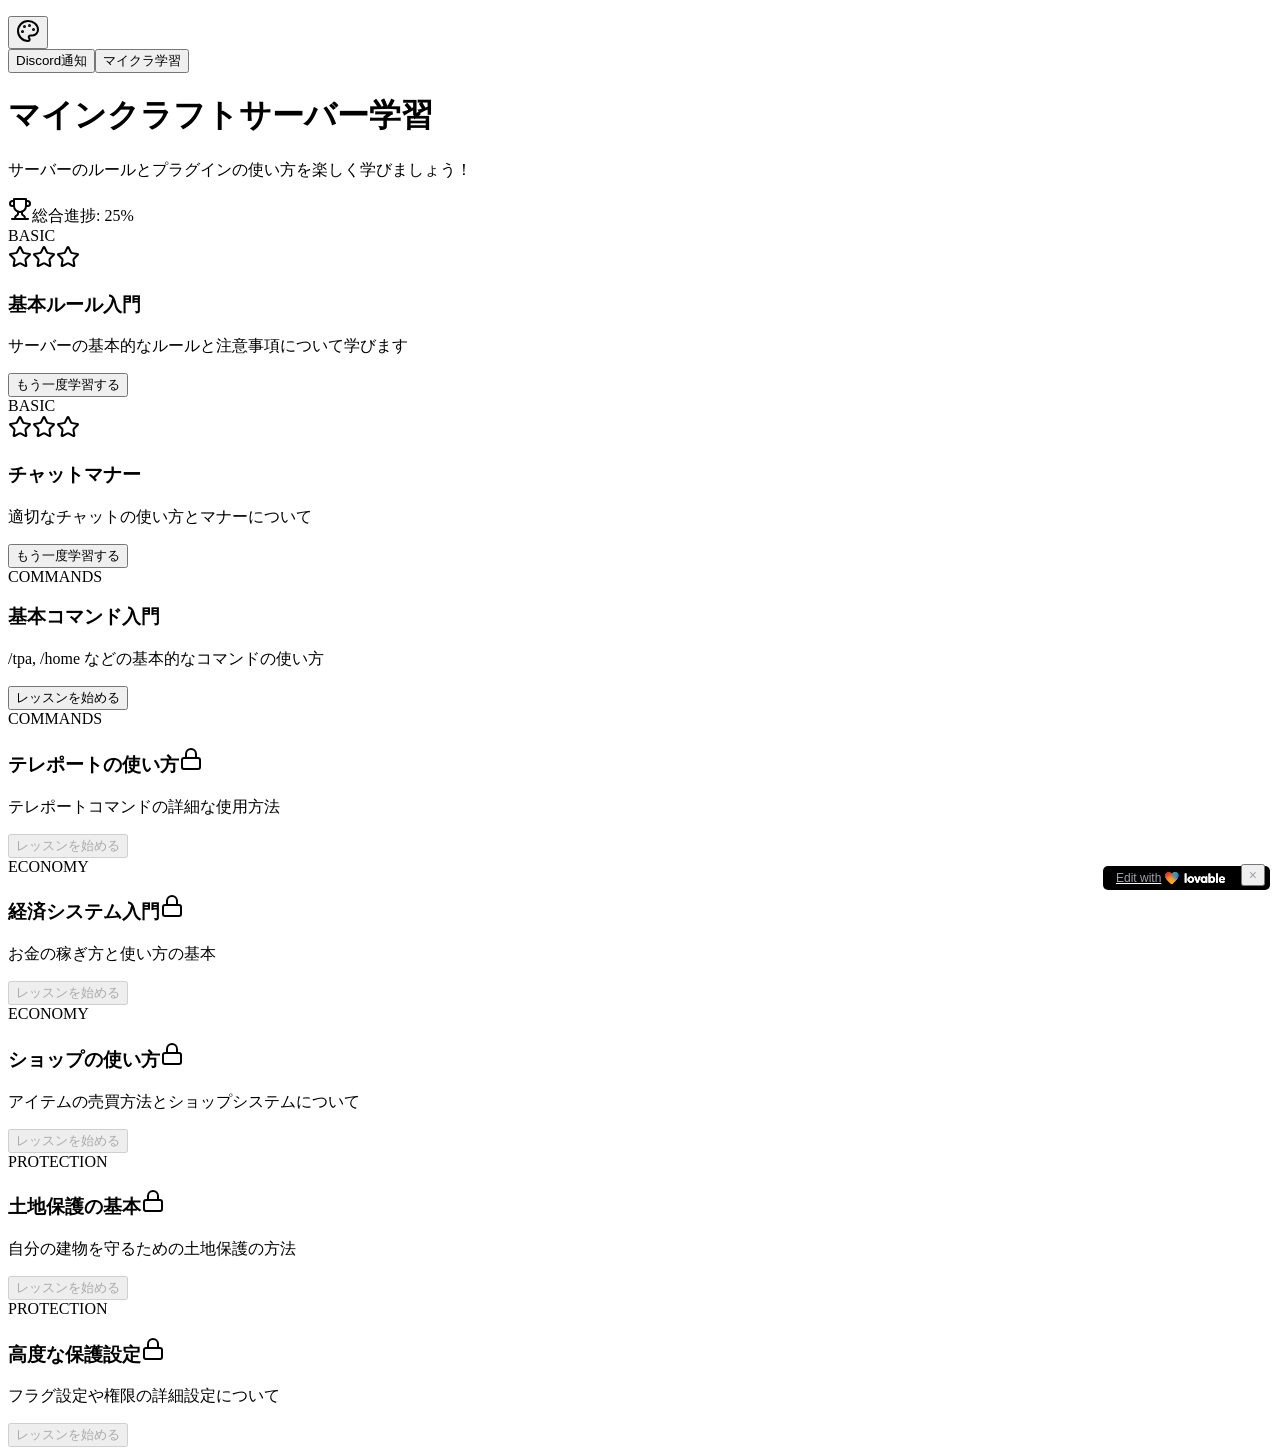
==== discord-announce-factory.html @ 23f6c405 "Add files via upload" ====
<!DOCTYPE html>
<!-- saved from url=(0056)https://preview-%2Ddiscord-announce-factory.lovable.app/ -->
<html lang="en"><head><meta http-equiv="Content-Type" content="text/html; charset=UTF-8">
    
    <meta name="viewport" content="width=device-width, initial-scale=1.0">
    <title>discord-announce-factory</title>
    <meta name="description" content="Lovable Generated Project">
    <meta name="author" content="Lovable">
    <meta property="og:image" content="/og-image.png">
    <script type="module" crossorigin="" src="./discord-announce-factory_files/index-DkZuKzEa.js.ダウンロード"></script>
    <link rel="stylesheet" crossorigin="" href="./discord-announce-factory_files/index-ClQg512u.css">
  
<style>
	#lovable-badge {
		position: fixed;
		bottom: 10px;
		right: 10px;
		width: 141px;
		padding: 5px 13px;	
		background-color: #000;
		color: #fff;
		font-size: 12px;
		border-radius: 5px;
		font-family: sans-serif;
		display: flex;
		align-items: center;
		gap: 4px;
	}
</style>
<style type="text/css">:where(html[dir="ltr"]),:where([data-sonner-toaster][dir="ltr"]){--toast-icon-margin-start: -3px;--toast-icon-margin-end: 4px;--toast-svg-margin-start: -1px;--toast-svg-margin-end: 0px;--toast-button-margin-start: auto;--toast-button-margin-end: 0;--toast-close-button-start: 0;--toast-close-button-end: unset;--toast-close-button-transform: translate(-35%, -35%)}:where(html[dir="rtl"]),:where([data-sonner-toaster][dir="rtl"]){--toast-icon-margin-start: 4px;--toast-icon-margin-end: -3px;--toast-svg-margin-start: 0px;--toast-svg-margin-end: -1px;--toast-button-margin-start: 0;--toast-button-margin-end: auto;--toast-close-button-start: unset;--toast-close-button-end: 0;--toast-close-button-transform: translate(35%, -35%)}:where([data-sonner-toaster]){position:fixed;width:var(--width);font-family:ui-sans-serif,system-ui,-apple-system,BlinkMacSystemFont,Segoe UI,Roboto,Helvetica Neue,Arial,Noto Sans,sans-serif,Apple Color Emoji,Segoe UI Emoji,Segoe UI Symbol,Noto Color Emoji;--gray1: hsl(0, 0%, 99%);--gray2: hsl(0, 0%, 97.3%);--gray3: hsl(0, 0%, 95.1%);--gray4: hsl(0, 0%, 93%);--gray5: hsl(0, 0%, 90.9%);--gray6: hsl(0, 0%, 88.7%);--gray7: hsl(0, 0%, 85.8%);--gray8: hsl(0, 0%, 78%);--gray9: hsl(0, 0%, 56.1%);--gray10: hsl(0, 0%, 52.3%);--gray11: hsl(0, 0%, 43.5%);--gray12: hsl(0, 0%, 9%);--border-radius: 8px;box-sizing:border-box;padding:0;margin:0;list-style:none;outline:none;z-index:999999999}:where([data-sonner-toaster][data-x-position="right"]){right:max(var(--offset),env(safe-area-inset-right))}:where([data-sonner-toaster][data-x-position="left"]){left:max(var(--offset),env(safe-area-inset-left))}:where([data-sonner-toaster][data-x-position="center"]){left:50%;transform:translate(-50%)}:where([data-sonner-toaster][data-y-position="top"]){top:max(var(--offset),env(safe-area-inset-top))}:where([data-sonner-toaster][data-y-position="bottom"]){bottom:max(var(--offset),env(safe-area-inset-bottom))}:where([data-sonner-toast]){--y: translateY(100%);--lift-amount: calc(var(--lift) * var(--gap));z-index:var(--z-index);position:absolute;opacity:0;transform:var(--y);filter:blur(0);touch-action:none;transition:transform .4s,opacity .4s,height .4s,box-shadow .2s;box-sizing:border-box;outline:none;overflow-wrap:anywhere}:where([data-sonner-toast][data-styled="true"]){padding:16px;background:var(--normal-bg);border:1px solid var(--normal-border);color:var(--normal-text);border-radius:var(--border-radius);box-shadow:0 4px 12px #0000001a;width:var(--width);font-size:13px;display:flex;align-items:center;gap:6px}:where([data-sonner-toast]:focus-visible){box-shadow:0 4px 12px #0000001a,0 0 0 2px #0003}:where([data-sonner-toast][data-y-position="top"]){top:0;--y: translateY(-100%);--lift: 1;--lift-amount: calc(1 * var(--gap))}:where([data-sonner-toast][data-y-position="bottom"]){bottom:0;--y: translateY(100%);--lift: -1;--lift-amount: calc(var(--lift) * var(--gap))}:where([data-sonner-toast]) :where([data-description]){font-weight:400;line-height:1.4;color:inherit}:where([data-sonner-toast]) :where([data-title]){font-weight:500;line-height:1.5;color:inherit}:where([data-sonner-toast]) :where([data-icon]){display:flex;height:16px;width:16px;position:relative;justify-content:flex-start;align-items:center;flex-shrink:0;margin-left:var(--toast-icon-margin-start);margin-right:var(--toast-icon-margin-end)}:where([data-sonner-toast][data-promise="true"]) :where([data-icon])>svg{opacity:0;transform:scale(.8);transform-origin:center;animation:sonner-fade-in .3s ease forwards}:where([data-sonner-toast]) :where([data-icon])>*{flex-shrink:0}:where([data-sonner-toast]) :where([data-icon]) svg{margin-left:var(--toast-svg-margin-start);margin-right:var(--toast-svg-margin-end)}:where([data-sonner-toast]) :where([data-content]){display:flex;flex-direction:column;gap:2px}[data-sonner-toast][data-styled=true] [data-button]{border-radius:4px;padding-left:8px;padding-right:8px;height:24px;font-size:12px;color:var(--normal-bg);background:var(--normal-text);margin-left:var(--toast-button-margin-start);margin-right:var(--toast-button-margin-end);border:none;cursor:pointer;outline:none;display:flex;align-items:center;flex-shrink:0;transition:opacity .4s,box-shadow .2s}:where([data-sonner-toast]) :where([data-button]):focus-visible{box-shadow:0 0 0 2px #0006}:where([data-sonner-toast]) :where([data-button]):first-of-type{margin-left:var(--toast-button-margin-start);margin-right:var(--toast-button-margin-end)}:where([data-sonner-toast]) :where([data-cancel]){color:var(--normal-text);background:rgba(0,0,0,.08)}:where([data-sonner-toast][data-theme="dark"]) :where([data-cancel]){background:rgba(255,255,255,.3)}:where([data-sonner-toast]) :where([data-close-button]){position:absolute;left:var(--toast-close-button-start);right:var(--toast-close-button-end);top:0;height:20px;width:20px;display:flex;justify-content:center;align-items:center;padding:0;background:var(--gray1);color:var(--gray12);border:1px solid var(--gray4);transform:var(--toast-close-button-transform);border-radius:50%;cursor:pointer;z-index:1;transition:opacity .1s,background .2s,border-color .2s}:where([data-sonner-toast]) :where([data-close-button]):focus-visible{box-shadow:0 4px 12px #0000001a,0 0 0 2px #0003}:where([data-sonner-toast]) :where([data-disabled="true"]){cursor:not-allowed}:where([data-sonner-toast]):hover :where([data-close-button]):hover{background:var(--gray2);border-color:var(--gray5)}:where([data-sonner-toast][data-swiping="true"]):before{content:"";position:absolute;left:0;right:0;height:100%;z-index:-1}:where([data-sonner-toast][data-y-position="top"][data-swiping="true"]):before{bottom:50%;transform:scaleY(3) translateY(50%)}:where([data-sonner-toast][data-y-position="bottom"][data-swiping="true"]):before{top:50%;transform:scaleY(3) translateY(-50%)}:where([data-sonner-toast][data-swiping="false"][data-removed="true"]):before{content:"";position:absolute;inset:0;transform:scaleY(2)}:where([data-sonner-toast]):after{content:"";position:absolute;left:0;height:calc(var(--gap) + 1px);bottom:100%;width:100%}:where([data-sonner-toast][data-mounted="true"]){--y: translateY(0);opacity:1}:where([data-sonner-toast][data-expanded="false"][data-front="false"]){--scale: var(--toasts-before) * .05 + 1;--y: translateY(calc(var(--lift-amount) * var(--toasts-before))) scale(calc(-1 * var(--scale)));height:var(--front-toast-height)}:where([data-sonner-toast])>*{transition:opacity .4s}:where([data-sonner-toast][data-expanded="false"][data-front="false"][data-styled="true"])>*{opacity:0}:where([data-sonner-toast][data-visible="false"]){opacity:0;pointer-events:none}:where([data-sonner-toast][data-mounted="true"][data-expanded="true"]){--y: translateY(calc(var(--lift) * var(--offset)));height:var(--initial-height)}:where([data-sonner-toast][data-removed="true"][data-front="true"][data-swipe-out="false"]){--y: translateY(calc(var(--lift) * -100%));opacity:0}:where([data-sonner-toast][data-removed="true"][data-front="false"][data-swipe-out="false"][data-expanded="true"]){--y: translateY(calc(var(--lift) * var(--offset) + var(--lift) * -100%));opacity:0}:where([data-sonner-toast][data-removed="true"][data-front="false"][data-swipe-out="false"][data-expanded="false"]){--y: translateY(40%);opacity:0;transition:transform .5s,opacity .2s}:where([data-sonner-toast][data-removed="true"][data-front="false"]):before{height:calc(var(--initial-height) + 20%)}[data-sonner-toast][data-swiping=true]{transform:var(--y) translateY(var(--swipe-amount, 0px));transition:none}[data-sonner-toast][data-swipe-out=true][data-y-position=bottom],[data-sonner-toast][data-swipe-out=true][data-y-position=top]{animation:swipe-out .2s ease-out forwards}@keyframes swipe-out{0%{transform:translateY(calc(var(--lift) * var(--offset) + var(--swipe-amount)));opacity:1}to{transform:translateY(calc(var(--lift) * var(--offset) + var(--swipe-amount) + var(--lift) * -100%));opacity:0}}@media (max-width: 600px){[data-sonner-toaster]{position:fixed;--mobile-offset: 16px;right:var(--mobile-offset);left:var(--mobile-offset);width:100%}[data-sonner-toaster] [data-sonner-toast]{left:0;right:0;width:calc(100% - var(--mobile-offset) * 2)}[data-sonner-toaster][data-x-position=left]{left:var(--mobile-offset)}[data-sonner-toaster][data-y-position=bottom]{bottom:20px}[data-sonner-toaster][data-y-position=top]{top:20px}[data-sonner-toaster][data-x-position=center]{left:var(--mobile-offset);right:var(--mobile-offset);transform:none}}[data-sonner-toaster][data-theme=light]{--normal-bg: #fff;--normal-border: var(--gray4);--normal-text: var(--gray12);--success-bg: hsl(143, 85%, 96%);--success-border: hsl(145, 92%, 91%);--success-text: hsl(140, 100%, 27%);--info-bg: hsl(208, 100%, 97%);--info-border: hsl(221, 91%, 91%);--info-text: hsl(210, 92%, 45%);--warning-bg: hsl(49, 100%, 97%);--warning-border: hsl(49, 91%, 91%);--warning-text: hsl(31, 92%, 45%);--error-bg: hsl(359, 100%, 97%);--error-border: hsl(359, 100%, 94%);--error-text: hsl(360, 100%, 45%)}[data-sonner-toaster][data-theme=light] [data-sonner-toast][data-invert=true]{--normal-bg: #000;--normal-border: hsl(0, 0%, 20%);--normal-text: var(--gray1)}[data-sonner-toaster][data-theme=dark] [data-sonner-toast][data-invert=true]{--normal-bg: #fff;--normal-border: var(--gray3);--normal-text: var(--gray12)}[data-sonner-toaster][data-theme=dark]{--normal-bg: #000;--normal-border: hsl(0, 0%, 20%);--normal-text: var(--gray1);--success-bg: hsl(150, 100%, 6%);--success-border: hsl(147, 100%, 12%);--success-text: hsl(150, 86%, 65%);--info-bg: hsl(215, 100%, 6%);--info-border: hsl(223, 100%, 12%);--info-text: hsl(216, 87%, 65%);--warning-bg: hsl(64, 100%, 6%);--warning-border: hsl(60, 100%, 12%);--warning-text: hsl(46, 87%, 65%);--error-bg: hsl(358, 76%, 10%);--error-border: hsl(357, 89%, 16%);--error-text: hsl(358, 100%, 81%)}[data-rich-colors=true][data-sonner-toast][data-type=success],[data-rich-colors=true][data-sonner-toast][data-type=success] [data-close-button]{background:var(--success-bg);border-color:var(--success-border);color:var(--success-text)}[data-rich-colors=true][data-sonner-toast][data-type=info],[data-rich-colors=true][data-sonner-toast][data-type=info] [data-close-button]{background:var(--info-bg);border-color:var(--info-border);color:var(--info-text)}[data-rich-colors=true][data-sonner-toast][data-type=warning],[data-rich-colors=true][data-sonner-toast][data-type=warning] [data-close-button]{background:var(--warning-bg);border-color:var(--warning-border);color:var(--warning-text)}[data-rich-colors=true][data-sonner-toast][data-type=error],[data-rich-colors=true][data-sonner-toast][data-type=error] [data-close-button]{background:var(--error-bg);border-color:var(--error-border);color:var(--error-text)}.sonner-loading-wrapper{--size: 16px;height:var(--size);width:var(--size);position:absolute;inset:0;z-index:10}.sonner-loading-wrapper[data-visible=false]{transform-origin:center;animation:sonner-fade-out .2s ease forwards}.sonner-spinner{position:relative;top:50%;left:50%;height:var(--size);width:var(--size)}.sonner-loading-bar{animation:sonner-spin 1.2s linear infinite;background:var(--gray11);border-radius:6px;height:8%;left:-10%;position:absolute;top:-3.9%;width:24%}.sonner-loading-bar:nth-child(1){animation-delay:-1.2s;transform:rotate(.0001deg) translate(146%)}.sonner-loading-bar:nth-child(2){animation-delay:-1.1s;transform:rotate(30deg) translate(146%)}.sonner-loading-bar:nth-child(3){animation-delay:-1s;transform:rotate(60deg) translate(146%)}.sonner-loading-bar:nth-child(4){animation-delay:-.9s;transform:rotate(90deg) translate(146%)}.sonner-loading-bar:nth-child(5){animation-delay:-.8s;transform:rotate(120deg) translate(146%)}.sonner-loading-bar:nth-child(6){animation-delay:-.7s;transform:rotate(150deg) translate(146%)}.sonner-loading-bar:nth-child(7){animation-delay:-.6s;transform:rotate(180deg) translate(146%)}.sonner-loading-bar:nth-child(8){animation-delay:-.5s;transform:rotate(210deg) translate(146%)}.sonner-loading-bar:nth-child(9){animation-delay:-.4s;transform:rotate(240deg) translate(146%)}.sonner-loading-bar:nth-child(10){animation-delay:-.3s;transform:rotate(270deg) translate(146%)}.sonner-loading-bar:nth-child(11){animation-delay:-.2s;transform:rotate(300deg) translate(146%)}.sonner-loading-bar:nth-child(12){animation-delay:-.1s;transform:rotate(330deg) translate(146%)}@keyframes sonner-fade-in{0%{opacity:0;transform:scale(.8)}to{opacity:1;transform:scale(1)}}@keyframes sonner-fade-out{0%{opacity:1;transform:scale(1)}to{opacity:0;transform:scale(.8)}}@keyframes sonner-spin{0%{opacity:1}to{opacity:.15}}@media (prefers-reduced-motion){[data-sonner-toast],[data-sonner-toast]>*,.sonner-loading-bar{transition:none!important;animation:none!important}}.sonner-loader{position:absolute;top:50%;left:50%;transform:translate(-50%,-50%);transform-origin:center;transition:opacity .2s,transform .2s}.sonner-loader[data-visible=false]{opacity:0;transform:scale(.8) translate(-50%,-50%)}
</style><style>
        .gpt-selector-tooltip {
          position: fixed;
          z-index: 10000;
          pointer-events: none;
          background-color: #4282C1;
          color: white;
          padding: 4px 8px;
          border-radius: 4px;
          font-size: 14px;
          font-weight: bold;
          line-height: 1;
          white-space: nowrap;
          display: none;
          box-shadow: 0 2px 4px rgba(0,0,0,0.2);
          transition: opacity 0.2s ease-in-out;
          margin: 0;
        } 
      </style></head>

  <body>
    <div id="root"><div role="region" aria-label="Notifications (F8)" tabindex="-1" style="pointer-events: none;"><ol tabindex="-1" class="fixed top-0 z-[100] flex max-h-screen w-full flex-col-reverse p-4 sm:bottom-0 sm:right-0 sm:top-auto sm:flex-col md:max-w-[420px]" data-component-path="src/components/ui/toaster.tsx" data-component-name="ToastViewport" data-component-line="30" data-component-file="toaster.tsx" data-component-content="%7B%7D"></ol></div><div data-component-path="src/pages/Index.tsx" data-component-name="div" data-component-line="54" data-component-file="Index.tsx" data-component-content="%7B%22className%22%3A%22min-h-screen%20bg-discord-bg%20text-discord-text%20p-6%22%7D" class="min-h-screen bg-discord-bg text-discord-text p-6"><div data-component-path="src/components/ThemeToggle.tsx" data-component-name="div" data-component-line="23" data-component-file="ThemeToggle.tsx" data-component-content="%7B%22className%22%3A%22fixed%20top-4%20right-4%22%7D" class="fixed top-4 right-4"><button data-component-path="src/components/ThemeToggle.tsx" data-component-name="Button" data-component-line="26" data-component-file="ThemeToggle.tsx" data-component-content="%7B%7D" class="inline-flex items-center justify-center gap-2 whitespace-nowrap rounded-md text-sm font-medium ring-offset-background transition-colors focus-visible:outline-none focus-visible:ring-2 focus-visible:ring-ring focus-visible:ring-offset-2 disabled:pointer-events-none disabled:opacity-50 [&amp;_svg]:pointer-events-none [&amp;_svg]:size-4 [&amp;_svg]:shrink-0 border border-input bg-background hover:bg-accent hover:text-accent-foreground h-10 w-10" type="button" id="radix-:r0:" aria-haspopup="menu" aria-expanded="false" data-state="closed"><svg xmlns="http://www.w3.org/2000/svg" width="24" height="24" viewBox="0 0 24 24" fill="none" stroke="currentColor" stroke-width="2" stroke-linecap="round" stroke-linejoin="round" class="lucide lucide-palette h-[1.2rem] w-[1.2rem]" data-component-path="src/components/ThemeToggle.tsx" data-component-name="Palette" data-component-line="27" data-component-file="ThemeToggle.tsx" data-component-content="%7B%22className%22%3A%22h-%5B1.2rem%5D%20w-%5B1.2rem%5D%22%7D"><circle cx="13.5" cy="6.5" r=".5" fill="currentColor"></circle><circle cx="17.5" cy="10.5" r=".5" fill="currentColor"></circle><circle cx="8.5" cy="7.5" r=".5" fill="currentColor"></circle><circle cx="6.5" cy="12.5" r=".5" fill="currentColor"></circle><path d="M12 2C6.5 2 2 6.5 2 12s4.5 10 10 10c.926 0 1.648-.746 1.648-1.688 0-.437-.18-.835-.437-1.125-.29-.289-.438-.652-.438-1.125a1.64 1.64 0 0 1 1.668-1.668h1.996c3.051 0 5.555-2.503 5.555-5.554C21.965 6.012 17.461 2 12 2z"></path></svg></button></div><div data-component-path="src/pages/Index.tsx" data-component-name="div" data-component-line="56" data-component-file="Index.tsx" data-component-content="%7B%22className%22%3A%22max-w-4xl%20mx-auto%20space-y-6%22%7D" class="max-w-4xl mx-auto space-y-6"><div dir="ltr" data-orientation="horizontal" data-component-path="src/pages/Index.tsx" data-component-name="Tabs" data-component-line="57" data-component-file="Index.tsx" data-component-content="%7B%22className%22%3A%22w-full%22%7D" class="w-full"><div role="tablist" aria-orientation="horizontal" class="h-10 items-center justify-center rounded-md bg-muted p-1 text-muted-foreground grid w-full grid-cols-2" data-component-path="src/pages/Index.tsx" data-component-name="TabsList" data-component-line="58" data-component-file="Index.tsx" data-component-content="%7B%22className%22%3A%22grid%20w-full%20grid-cols-2%22%7D" tabindex="0" data-orientation="horizontal" style="outline: none;"><button type="button" role="tab" aria-selected="false" aria-controls="radix-:r2:-content-discord" data-state="inactive" id="radix-:r2:-trigger-discord" class="inline-flex items-center justify-center whitespace-nowrap rounded-sm px-3 py-1.5 text-sm font-medium ring-offset-background transition-all focus-visible:outline-none focus-visible:ring-2 focus-visible:ring-ring focus-visible:ring-offset-2 disabled:pointer-events-none disabled:opacity-50 data-[state=active]:text-foreground data-[state=active]:shadow-sm data-[state=active]:bg-discord-primary" data-component-path="src/pages/Index.tsx" data-component-name="TabsTrigger" data-component-line="59" data-component-file="Index.tsx" data-component-content="%7B%22text%22%3A%22Discord%E9%80%9A%E7%9F%A5%22%2C%22className%22%3A%22data-%5Bstate%3Dactive%5D%3Abg-discord-primary%22%7D" tabindex="-1" data-orientation="horizontal" data-radix-collection-item="">Discord通知</button><button type="button" role="tab" aria-selected="true" aria-controls="radix-:r2:-content-minecraft" data-state="active" id="radix-:r2:-trigger-minecraft" class="inline-flex items-center justify-center whitespace-nowrap rounded-sm px-3 py-1.5 text-sm font-medium ring-offset-background transition-all focus-visible:outline-none focus-visible:ring-2 focus-visible:ring-ring focus-visible:ring-offset-2 disabled:pointer-events-none disabled:opacity-50 data-[state=active]:text-foreground data-[state=active]:shadow-sm data-[state=active]:bg-discord-primary" data-component-path="src/pages/Index.tsx" data-component-name="TabsTrigger" data-component-line="65" data-component-file="Index.tsx" data-component-content="%7B%22text%22%3A%22%E3%83%9E%E3%82%A4%E3%82%AF%E3%83%A9%E5%AD%A6%E7%BF%92%22%2C%22className%22%3A%22data-%5Bstate%3Dactive%5D%3Abg-discord-primary%22%7D" tabindex="0" data-orientation="horizontal" data-radix-collection-item="">マイクラ学習</button></div><div data-state="inactive" data-orientation="horizontal" role="tabpanel" aria-labelledby="radix-:r2:-trigger-discord" id="radix-:r2:-content-discord" tabindex="0" class="ring-offset-background focus-visible:outline-none focus-visible:ring-2 focus-visible:ring-ring focus-visible:ring-offset-2 mt-6" data-component-path="src/pages/Index.tsx" data-component-name="TabsContent" data-component-line="73" data-component-file="Index.tsx" data-component-content="%7B%22className%22%3A%22mt-6%22%7D" style="" hidden=""></div><div data-state="active" data-orientation="horizontal" role="tabpanel" aria-labelledby="radix-:r2:-trigger-minecraft" id="radix-:r2:-content-minecraft" tabindex="0" class="mt-2 ring-offset-background focus-visible:outline-none focus-visible:ring-2 focus-visible:ring-ring focus-visible:ring-offset-2" data-component-path="src/pages/Index.tsx" data-component-name="TabsContent" data-component-line="115" data-component-file="Index.tsx" data-component-content="%7B%7D"><div data-component-path="src/pages/MinecraftLearning.tsx" data-component-name="div" data-component-line="254" data-component-file="MinecraftLearning.tsx" data-component-content="%7B%22className%22%3A%22min-h-screen%20bg-gradient-to-br%20from-indigo-900%20via-purple-900%20to-pink-900%20p-6%22%7D" class="min-h-screen bg-gradient-to-br from-indigo-900 via-purple-900 to-pink-900 p-6"><div data-component-path="src/pages/MinecraftLearning.tsx" data-component-name="div" data-component-line="255" data-component-file="MinecraftLearning.tsx" data-component-content="%7B%22className%22%3A%22max-w-4xl%20mx-auto%22%7D" class="max-w-4xl mx-auto"><div class="text-center mb-12" style="opacity: 1; transform: none;"><h1 data-component-path="src/pages/MinecraftLearning.tsx" data-component-name="h1" data-component-line="262" data-component-file="MinecraftLearning.tsx" data-component-content="%7B%22text%22%3A%22%E3%83%9E%E3%82%A4%E3%83%B3%E3%82%AF%E3%83%A9%E3%83%95%E3%83%88%E3%82%B5%E3%83%BC%E3%83%90%E3%83%BC%E5%AD%A6%E7%BF%92%22%2C%22className%22%3A%22text-5xl%20font-bold%20mb-4%20text-white%20bg-clip-text%20text-transparent%20bg-gradient-to-r%20from-purple-400%20to-pink-400%22%7D" class="text-5xl font-bold mb-4 text-white bg-clip-text text-transparent bg-gradient-to-r from-purple-400 to-pink-400">マインクラフトサーバー学習</h1><p data-component-path="src/pages/MinecraftLearning.tsx" data-component-name="p" data-component-line="265" data-component-file="MinecraftLearning.tsx" data-component-content="%7B%22text%22%3A%22%E3%82%B5%E3%83%BC%E3%83%90%E3%83%BC%E3%81%AE%E3%83%AB%E3%83%BC%E3%83%AB%E3%81%A8%E3%83%97%E3%83%A9%E3%82%B0%E3%82%A4%E3%83%B3%E3%81%AE%E4%BD%BF%E3%81%84%E6%96%B9%E3%82%92%E6%A5%BD%E3%81%97%E3%81%8F%E5%AD%A6%E3%81%B3%E3%81%BE%E3%81%97%E3%82%87%E3%81%86%EF%BC%81%22%2C%22className%22%3A%22text-xl%20text-purple-200%22%7D" class="text-xl text-purple-200">サーバーのルールとプラグインの使い方を楽しく学びましょう！</p><div data-component-path="src/pages/MinecraftLearning.tsx" data-component-name="div" data-component-line="268" data-component-file="MinecraftLearning.tsx" data-component-content="%7B%22className%22%3A%22mt-4%20flex%20justify-center%20space-x-4%22%7D" class="mt-4 flex justify-center space-x-4"><div data-component-path="src/pages/MinecraftLearning.tsx" data-component-name="Badge" data-component-line="269" data-component-file="MinecraftLearning.tsx" data-component-content="%7B%22text%22%3A%22%E7%B7%8F%E5%90%88%E9%80%B2%E6%8D%97%3A%2025%25%22%2C%22className%22%3A%22text-lg%20py-2%22%7D" class="inline-flex items-center rounded-full border px-2.5 font-semibold transition-colors focus:outline-none focus:ring-2 focus:ring-ring focus:ring-offset-2 border-transparent bg-secondary text-secondary-foreground hover:bg-secondary/80 text-lg py-2"><svg xmlns="http://www.w3.org/2000/svg" width="24" height="24" viewBox="0 0 24 24" fill="none" stroke="currentColor" stroke-width="2" stroke-linecap="round" stroke-linejoin="round" class="lucide lucide-trophy w-4 h-4 mr-2" data-component-path="src/pages/MinecraftLearning.tsx" data-component-name="Trophy" data-component-line="270" data-component-file="MinecraftLearning.tsx" data-component-content="%7B%22className%22%3A%22w-4%20h-4%20mr-2%22%7D"><path d="M6 9H4.5a2.5 2.5 0 0 1 0-5H6"></path><path d="M18 9h1.5a2.5 2.5 0 0 0 0-5H18"></path><path d="M4 22h16"></path><path d="M10 14.66V17c0 .55-.47.98-.97 1.21C7.85 18.75 7 20.24 7 22"></path><path d="M14 14.66V17c0 .55.47.98.97 1.21C16.15 18.75 17 20.24 17 22"></path><path d="M18 2H6v7a6 6 0 0 0 12 0V2Z"></path></svg>総合進捗: 25%</div></div></div><div class="grid grid-cols-1 md:grid-cols-2 gap-6" style="opacity: 1;"><div style="opacity: 1; transform: none;"><div data-component-path="src/pages/MinecraftLearning.tsx" data-component-name="Card" data-component-line="284" data-component-file="MinecraftLearning.tsx" data-component-content="%7B%7D" class="rounded-lg border bg-card text-card-foreground shadow-sm hover:shadow-xl transition-all duration-300 transform hover:-translate-y-1 hover:shadow-purple-500/20 bg-gradient-to-br from-gray-900 to-gray-800 border-purple-500/20"><div data-component-path="src/pages/MinecraftLearning.tsx" data-component-name="CardHeader" data-component-line="289" data-component-file="MinecraftLearning.tsx" data-component-content="%7B%7D" class="flex flex-col space-y-1.5 p-6"><div data-component-path="src/pages/MinecraftLearning.tsx" data-component-name="div" data-component-line="290" data-component-file="MinecraftLearning.tsx" data-component-content="%7B%22className%22%3A%22flex%20items-center%20justify-between%22%7D" class="flex items-center justify-between"><div data-component-path="src/pages/MinecraftLearning.tsx" data-component-name="Badge" data-component-line="291" data-component-file="MinecraftLearning.tsx" data-component-content="%7B%7D" class="inline-flex items-center rounded-full border px-2.5 py-0.5 text-xs font-semibold transition-colors focus:outline-none focus:ring-2 focus:ring-ring focus:ring-offset-2 border-transparent text-primary-foreground hover:bg-primary/80 bg-blue-500 mb-2">BASIC</div><div data-component-path="src/pages/MinecraftLearning.tsx" data-component-name="div" data-component-line="225" data-component-file="MinecraftLearning.tsx" data-component-content="%7B%22className%22%3A%22flex%20space-x-1%22%7D" class="flex space-x-1"><svg xmlns="http://www.w3.org/2000/svg" width="24" height="24" viewBox="0 0 24 24" fill="none" stroke="currentColor" stroke-width="2" stroke-linecap="round" stroke-linejoin="round" class="lucide lucide-star w-4 h-4 text-yellow-400 fill-yellow-400" data-component-path="src/pages/MinecraftLearning.tsx" data-component-name="Star" data-component-line="227" data-component-file="MinecraftLearning.tsx" data-component-content="%7B%7D"><path d="M11.525 2.295a.53.53 0 0 1 .95 0l2.31 4.679a2.123 2.123 0 0 0 1.595 1.16l5.166.756a.53.53 0 0 1 .294.904l-3.736 3.638a2.123 2.123 0 0 0-.611 1.878l.882 5.14a.53.53 0 0 1-.771.56l-4.618-2.428a2.122 2.122 0 0 0-1.973 0L6.396 21.01a.53.53 0 0 1-.77-.56l.881-5.139a2.122 2.122 0 0 0-.611-1.879L2.16 9.795a.53.53 0 0 1 .294-.906l5.165-.755a2.122 2.122 0 0 0 1.597-1.16z"></path></svg><svg xmlns="http://www.w3.org/2000/svg" width="24" height="24" viewBox="0 0 24 24" fill="none" stroke="currentColor" stroke-width="2" stroke-linecap="round" stroke-linejoin="round" class="lucide lucide-star w-4 h-4 text-yellow-400 fill-yellow-400" data-component-path="src/pages/MinecraftLearning.tsx" data-component-name="Star" data-component-line="227" data-component-file="MinecraftLearning.tsx" data-component-content="%7B%7D"><path d="M11.525 2.295a.53.53 0 0 1 .95 0l2.31 4.679a2.123 2.123 0 0 0 1.595 1.16l5.166.756a.53.53 0 0 1 .294.904l-3.736 3.638a2.123 2.123 0 0 0-.611 1.878l.882 5.14a.53.53 0 0 1-.771.56l-4.618-2.428a2.122 2.122 0 0 0-1.973 0L6.396 21.01a.53.53 0 0 1-.77-.56l.881-5.139a2.122 2.122 0 0 0-.611-1.879L2.16 9.795a.53.53 0 0 1 .294-.906l5.165-.755a2.122 2.122 0 0 0 1.597-1.16z"></path></svg><svg xmlns="http://www.w3.org/2000/svg" width="24" height="24" viewBox="0 0 24 24" fill="none" stroke="currentColor" stroke-width="2" stroke-linecap="round" stroke-linejoin="round" class="lucide lucide-star w-4 h-4 text-yellow-400 fill-yellow-400" data-component-path="src/pages/MinecraftLearning.tsx" data-component-name="Star" data-component-line="227" data-component-file="MinecraftLearning.tsx" data-component-content="%7B%7D"><path d="M11.525 2.295a.53.53 0 0 1 .95 0l2.31 4.679a2.123 2.123 0 0 0 1.595 1.16l5.166.756a.53.53 0 0 1 .294.904l-3.736 3.638a2.123 2.123 0 0 0-.611 1.878l.882 5.14a.53.53 0 0 1-.771.56l-4.618-2.428a2.122 2.122 0 0 0-1.973 0L6.396 21.01a.53.53 0 0 1-.77-.56l.881-5.139a2.122 2.122 0 0 0-.611-1.879L2.16 9.795a.53.53 0 0 1 .294-.906l5.165-.755a2.122 2.122 0 0 0 1.597-1.16z"></path></svg></div></div><h3 data-component-path="src/pages/MinecraftLearning.tsx" data-component-name="CardTitle" data-component-line="296" data-component-file="MinecraftLearning.tsx" data-component-content="%7B%22className%22%3A%22flex%20items-center%20justify-between%20text-white%22%7D" class="text-2xl font-semibold leading-none tracking-tight flex items-center justify-between text-white">基本ルール入門</h3><p data-component-path="src/pages/MinecraftLearning.tsx" data-component-name="CardDescription" data-component-line="302" data-component-file="MinecraftLearning.tsx" data-component-content="%7B%22className%22%3A%22text-gray-300%22%7D" class="text-sm text-gray-300">サーバーの基本的なルールと注意事項について学びます</p></div><div data-component-path="src/pages/MinecraftLearning.tsx" data-component-name="CardContent" data-component-line="304" data-component-file="MinecraftLearning.tsx" data-component-content="%7B%7D" class="p-6 pt-0"><button data-component-path="src/pages/MinecraftLearning.tsx" data-component-name="Button" data-component-line="305" data-component-file="MinecraftLearning.tsx" data-component-content="%7B%7D" class="inline-flex items-center justify-center gap-2 whitespace-nowrap rounded-md text-sm font-medium ring-offset-background focus-visible:outline-none focus-visible:ring-2 focus-visible:ring-ring focus-visible:ring-offset-2 disabled:pointer-events-none disabled:opacity-50 [&amp;_svg]:pointer-events-none [&amp;_svg]:size-4 [&amp;_svg]:shrink-0 bg-primary text-primary-foreground hover:bg-primary/90 h-10 px-4 py-2 w-full bg-gradient-to-r from-purple-500 to-pink-500 hover:from-purple-600 hover:to-pink-600 transition-all">もう一度学習する</button></div></div></div><div style="opacity: 1; transform: none;"><div data-component-path="src/pages/MinecraftLearning.tsx" data-component-name="Card" data-component-line="284" data-component-file="MinecraftLearning.tsx" data-component-content="%7B%7D" class="rounded-lg border bg-card text-card-foreground shadow-sm hover:shadow-xl transition-all duration-300 transform hover:-translate-y-1 hover:shadow-purple-500/20 bg-gradient-to-br from-gray-900 to-gray-800 border-purple-500/20"><div data-component-path="src/pages/MinecraftLearning.tsx" data-component-name="CardHeader" data-component-line="289" data-component-file="MinecraftLearning.tsx" data-component-content="%7B%7D" class="flex flex-col space-y-1.5 p-6"><div data-component-path="src/pages/MinecraftLearning.tsx" data-component-name="div" data-component-line="290" data-component-file="MinecraftLearning.tsx" data-component-content="%7B%22className%22%3A%22flex%20items-center%20justify-between%22%7D" class="flex items-center justify-between"><div data-component-path="src/pages/MinecraftLearning.tsx" data-component-name="Badge" data-component-line="291" data-component-file="MinecraftLearning.tsx" data-component-content="%7B%7D" class="inline-flex items-center rounded-full border px-2.5 py-0.5 text-xs font-semibold transition-colors focus:outline-none focus:ring-2 focus:ring-ring focus:ring-offset-2 border-transparent text-primary-foreground hover:bg-primary/80 bg-blue-500 mb-2">BASIC</div><div data-component-path="src/pages/MinecraftLearning.tsx" data-component-name="div" data-component-line="225" data-component-file="MinecraftLearning.tsx" data-component-content="%7B%22className%22%3A%22flex%20space-x-1%22%7D" class="flex space-x-1"><svg xmlns="http://www.w3.org/2000/svg" width="24" height="24" viewBox="0 0 24 24" fill="none" stroke="currentColor" stroke-width="2" stroke-linecap="round" stroke-linejoin="round" class="lucide lucide-star w-4 h-4 text-yellow-400 fill-yellow-400" data-component-path="src/pages/MinecraftLearning.tsx" data-component-name="Star" data-component-line="227" data-component-file="MinecraftLearning.tsx" data-component-content="%7B%7D"><path d="M11.525 2.295a.53.53 0 0 1 .95 0l2.31 4.679a2.123 2.123 0 0 0 1.595 1.16l5.166.756a.53.53 0 0 1 .294.904l-3.736 3.638a2.123 2.123 0 0 0-.611 1.878l.882 5.14a.53.53 0 0 1-.771.56l-4.618-2.428a2.122 2.122 0 0 0-1.973 0L6.396 21.01a.53.53 0 0 1-.77-.56l.881-5.139a2.122 2.122 0 0 0-.611-1.879L2.16 9.795a.53.53 0 0 1 .294-.906l5.165-.755a2.122 2.122 0 0 0 1.597-1.16z"></path></svg><svg xmlns="http://www.w3.org/2000/svg" width="24" height="24" viewBox="0 0 24 24" fill="none" stroke="currentColor" stroke-width="2" stroke-linecap="round" stroke-linejoin="round" class="lucide lucide-star w-4 h-4 text-yellow-400 fill-yellow-400" data-component-path="src/pages/MinecraftLearning.tsx" data-component-name="Star" data-component-line="227" data-component-file="MinecraftLearning.tsx" data-component-content="%7B%7D"><path d="M11.525 2.295a.53.53 0 0 1 .95 0l2.31 4.679a2.123 2.123 0 0 0 1.595 1.16l5.166.756a.53.53 0 0 1 .294.904l-3.736 3.638a2.123 2.123 0 0 0-.611 1.878l.882 5.14a.53.53 0 0 1-.771.56l-4.618-2.428a2.122 2.122 0 0 0-1.973 0L6.396 21.01a.53.53 0 0 1-.77-.56l.881-5.139a2.122 2.122 0 0 0-.611-1.879L2.16 9.795a.53.53 0 0 1 .294-.906l5.165-.755a2.122 2.122 0 0 0 1.597-1.16z"></path></svg><svg xmlns="http://www.w3.org/2000/svg" width="24" height="24" viewBox="0 0 24 24" fill="none" stroke="currentColor" stroke-width="2" stroke-linecap="round" stroke-linejoin="round" class="lucide lucide-star w-4 h-4 text-gray-300" data-component-path="src/pages/MinecraftLearning.tsx" data-component-name="Star" data-component-line="227" data-component-file="MinecraftLearning.tsx" data-component-content="%7B%7D"><path d="M11.525 2.295a.53.53 0 0 1 .95 0l2.31 4.679a2.123 2.123 0 0 0 1.595 1.16l5.166.756a.53.53 0 0 1 .294.904l-3.736 3.638a2.123 2.123 0 0 0-.611 1.878l.882 5.14a.53.53 0 0 1-.771.56l-4.618-2.428a2.122 2.122 0 0 0-1.973 0L6.396 21.01a.53.53 0 0 1-.77-.56l.881-5.139a2.122 2.122 0 0 0-.611-1.879L2.16 9.795a.53.53 0 0 1 .294-.906l5.165-.755a2.122 2.122 0 0 0 1.597-1.16z"></path></svg></div></div><h3 data-component-path="src/pages/MinecraftLearning.tsx" data-component-name="CardTitle" data-component-line="296" data-component-file="MinecraftLearning.tsx" data-component-content="%7B%22className%22%3A%22flex%20items-center%20justify-between%20text-white%22%7D" class="text-2xl font-semibold leading-none tracking-tight flex items-center justify-between text-white">チャットマナー</h3><p data-component-path="src/pages/MinecraftLearning.tsx" data-component-name="CardDescription" data-component-line="302" data-component-file="MinecraftLearning.tsx" data-component-content="%7B%22className%22%3A%22text-gray-300%22%7D" class="text-sm text-gray-300">適切なチャットの使い方とマナーについて</p></div><div data-component-path="src/pages/MinecraftLearning.tsx" data-component-name="CardContent" data-component-line="304" data-component-file="MinecraftLearning.tsx" data-component-content="%7B%7D" class="p-6 pt-0"><button data-component-path="src/pages/MinecraftLearning.tsx" data-component-name="Button" data-component-line="305" data-component-file="MinecraftLearning.tsx" data-component-content="%7B%7D" class="inline-flex items-center justify-center gap-2 whitespace-nowrap rounded-md text-sm font-medium ring-offset-background focus-visible:outline-none focus-visible:ring-2 focus-visible:ring-ring focus-visible:ring-offset-2 disabled:pointer-events-none disabled:opacity-50 [&amp;_svg]:pointer-events-none [&amp;_svg]:size-4 [&amp;_svg]:shrink-0 bg-primary text-primary-foreground hover:bg-primary/90 h-10 px-4 py-2 w-full bg-gradient-to-r from-purple-500 to-pink-500 hover:from-purple-600 hover:to-pink-600 transition-all">もう一度学習する</button></div></div></div><div style="opacity: 1; transform: none;"><div data-component-path="src/pages/MinecraftLearning.tsx" data-component-name="Card" data-component-line="284" data-component-file="MinecraftLearning.tsx" data-component-content="%7B%7D" class="rounded-lg border bg-card text-card-foreground shadow-sm hover:shadow-xl transition-all duration-300 transform hover:-translate-y-1 hover:shadow-purple-500/20 bg-gradient-to-br from-gray-900 to-gray-800 border-purple-500/20"><div data-component-path="src/pages/MinecraftLearning.tsx" data-component-name="CardHeader" data-component-line="289" data-component-file="MinecraftLearning.tsx" data-component-content="%7B%7D" class="flex flex-col space-y-1.5 p-6"><div data-component-path="src/pages/MinecraftLearning.tsx" data-component-name="div" data-component-line="290" data-component-file="MinecraftLearning.tsx" data-component-content="%7B%22className%22%3A%22flex%20items-center%20justify-between%22%7D" class="flex items-center justify-between"><div data-component-path="src/pages/MinecraftLearning.tsx" data-component-name="Badge" data-component-line="291" data-component-file="MinecraftLearning.tsx" data-component-content="%7B%7D" class="inline-flex items-center rounded-full border px-2.5 py-0.5 text-xs font-semibold transition-colors focus:outline-none focus:ring-2 focus:ring-ring focus:ring-offset-2 border-transparent text-primary-foreground hover:bg-primary/80 bg-purple-500 mb-2">COMMANDS</div></div><h3 data-component-path="src/pages/MinecraftLearning.tsx" data-component-name="CardTitle" data-component-line="296" data-component-file="MinecraftLearning.tsx" data-component-content="%7B%22className%22%3A%22flex%20items-center%20justify-between%20text-white%22%7D" class="text-2xl font-semibold leading-none tracking-tight flex items-center justify-between text-white">基本コマンド入門</h3><p data-component-path="src/pages/MinecraftLearning.tsx" data-component-name="CardDescription" data-component-line="302" data-component-file="MinecraftLearning.tsx" data-component-content="%7B%22className%22%3A%22text-gray-300%22%7D" class="text-sm text-gray-300">/tpa, /home などの基本的なコマンドの使い方</p></div><div data-component-path="src/pages/MinecraftLearning.tsx" data-component-name="CardContent" data-component-line="304" data-component-file="MinecraftLearning.tsx" data-component-content="%7B%7D" class="p-6 pt-0"><button data-component-path="src/pages/MinecraftLearning.tsx" data-component-name="Button" data-component-line="305" data-component-file="MinecraftLearning.tsx" data-component-content="%7B%7D" class="inline-flex items-center justify-center gap-2 whitespace-nowrap rounded-md text-sm font-medium ring-offset-background focus-visible:outline-none focus-visible:ring-2 focus-visible:ring-ring focus-visible:ring-offset-2 disabled:pointer-events-none disabled:opacity-50 [&amp;_svg]:pointer-events-none [&amp;_svg]:size-4 [&amp;_svg]:shrink-0 bg-primary text-primary-foreground hover:bg-primary/90 h-10 px-4 py-2 w-full bg-gradient-to-r from-purple-500 to-pink-500 hover:from-purple-600 hover:to-pink-600 transition-all">レッスンを始める</button></div></div></div><div style="opacity: 1; transform: none;"><div data-component-path="src/pages/MinecraftLearning.tsx" data-component-name="Card" data-component-line="284" data-component-file="MinecraftLearning.tsx" data-component-content="%7B%7D" class="rounded-lg border bg-card text-card-foreground shadow-sm hover:shadow-xl transition-all duration-300 transform hover:-translate-y-1 opacity-75 bg-gradient-to-br from-gray-900 to-gray-800 border-purple-500/20"><div data-component-path="src/pages/MinecraftLearning.tsx" data-component-name="CardHeader" data-component-line="289" data-component-file="MinecraftLearning.tsx" data-component-content="%7B%7D" class="flex flex-col space-y-1.5 p-6"><div data-component-path="src/pages/MinecraftLearning.tsx" data-component-name="div" data-component-line="290" data-component-file="MinecraftLearning.tsx" data-component-content="%7B%22className%22%3A%22flex%20items-center%20justify-between%22%7D" class="flex items-center justify-between"><div data-component-path="src/pages/MinecraftLearning.tsx" data-component-name="Badge" data-component-line="291" data-component-file="MinecraftLearning.tsx" data-component-content="%7B%7D" class="inline-flex items-center rounded-full border px-2.5 py-0.5 text-xs font-semibold transition-colors focus:outline-none focus:ring-2 focus:ring-ring focus:ring-offset-2 border-transparent text-primary-foreground hover:bg-primary/80 bg-purple-500 mb-2">COMMANDS</div></div><h3 data-component-path="src/pages/MinecraftLearning.tsx" data-component-name="CardTitle" data-component-line="296" data-component-file="MinecraftLearning.tsx" data-component-content="%7B%22className%22%3A%22flex%20items-center%20justify-between%20text-white%22%7D" class="text-2xl font-semibold leading-none tracking-tight flex items-center justify-between text-white">テレポートの使い方<svg xmlns="http://www.w3.org/2000/svg" width="24" height="24" viewBox="0 0 24 24" fill="none" stroke="currentColor" stroke-width="2" stroke-linecap="round" stroke-linejoin="round" class="lucide lucide-lock w-5 h-5 text-gray-400" data-component-path="src/pages/MinecraftLearning.tsx" data-component-name="Lock" data-component-line="299" data-component-file="MinecraftLearning.tsx" data-component-content="%7B%22className%22%3A%22w-5%20h-5%20text-gray-400%22%7D"><rect width="18" height="11" x="3" y="11" rx="2" ry="2"></rect><path d="M7 11V7a5 5 0 0 1 10 0v4"></path></svg></h3><p data-component-path="src/pages/MinecraftLearning.tsx" data-component-name="CardDescription" data-component-line="302" data-component-file="MinecraftLearning.tsx" data-component-content="%7B%22className%22%3A%22text-gray-300%22%7D" class="text-sm text-gray-300">テレポートコマンドの詳細な使用方法</p></div><div data-component-path="src/pages/MinecraftLearning.tsx" data-component-name="CardContent" data-component-line="304" data-component-file="MinecraftLearning.tsx" data-component-content="%7B%7D" class="p-6 pt-0"><button data-component-path="src/pages/MinecraftLearning.tsx" data-component-name="Button" data-component-line="305" data-component-file="MinecraftLearning.tsx" data-component-content="%7B%7D" class="inline-flex items-center justify-center gap-2 whitespace-nowrap rounded-md text-sm font-medium ring-offset-background focus-visible:outline-none focus-visible:ring-2 focus-visible:ring-ring focus-visible:ring-offset-2 disabled:pointer-events-none disabled:opacity-50 [&amp;_svg]:pointer-events-none [&amp;_svg]:size-4 [&amp;_svg]:shrink-0 bg-primary text-primary-foreground hover:bg-primary/90 h-10 px-4 py-2 w-full bg-gradient-to-r from-purple-500 to-pink-500 hover:from-purple-600 hover:to-pink-600 transition-all opacity-50 cursor-not-allowed" disabled="">レッスンを始める</button></div></div></div><div style="opacity: 1; transform: none;"><div data-component-path="src/pages/MinecraftLearning.tsx" data-component-name="Card" data-component-line="284" data-component-file="MinecraftLearning.tsx" data-component-content="%7B%7D" class="rounded-lg border bg-card text-card-foreground shadow-sm hover:shadow-xl transition-all duration-300 transform hover:-translate-y-1 opacity-75 bg-gradient-to-br from-gray-900 to-gray-800 border-purple-500/20"><div data-component-path="src/pages/MinecraftLearning.tsx" data-component-name="CardHeader" data-component-line="289" data-component-file="MinecraftLearning.tsx" data-component-content="%7B%7D" class="flex flex-col space-y-1.5 p-6"><div data-component-path="src/pages/MinecraftLearning.tsx" data-component-name="div" data-component-line="290" data-component-file="MinecraftLearning.tsx" data-component-content="%7B%22className%22%3A%22flex%20items-center%20justify-between%22%7D" class="flex items-center justify-between"><div data-component-path="src/pages/MinecraftLearning.tsx" data-component-name="Badge" data-component-line="291" data-component-file="MinecraftLearning.tsx" data-component-content="%7B%7D" class="inline-flex items-center rounded-full border px-2.5 py-0.5 text-xs font-semibold transition-colors focus:outline-none focus:ring-2 focus:ring-ring focus:ring-offset-2 border-transparent text-primary-foreground hover:bg-primary/80 bg-green-500 mb-2">ECONOMY</div></div><h3 data-component-path="src/pages/MinecraftLearning.tsx" data-component-name="CardTitle" data-component-line="296" data-component-file="MinecraftLearning.tsx" data-component-content="%7B%22className%22%3A%22flex%20items-center%20justify-between%20text-white%22%7D" class="text-2xl font-semibold leading-none tracking-tight flex items-center justify-between text-white">経済システム入門<svg xmlns="http://www.w3.org/2000/svg" width="24" height="24" viewBox="0 0 24 24" fill="none" stroke="currentColor" stroke-width="2" stroke-linecap="round" stroke-linejoin="round" class="lucide lucide-lock w-5 h-5 text-gray-400" data-component-path="src/pages/MinecraftLearning.tsx" data-component-name="Lock" data-component-line="299" data-component-file="MinecraftLearning.tsx" data-component-content="%7B%22className%22%3A%22w-5%20h-5%20text-gray-400%22%7D"><rect width="18" height="11" x="3" y="11" rx="2" ry="2"></rect><path d="M7 11V7a5 5 0 0 1 10 0v4"></path></svg></h3><p data-component-path="src/pages/MinecraftLearning.tsx" data-component-name="CardDescription" data-component-line="302" data-component-file="MinecraftLearning.tsx" data-component-content="%7B%22className%22%3A%22text-gray-300%22%7D" class="text-sm text-gray-300">お金の稼ぎ方と使い方の基本</p></div><div data-component-path="src/pages/MinecraftLearning.tsx" data-component-name="CardContent" data-component-line="304" data-component-file="MinecraftLearning.tsx" data-component-content="%7B%7D" class="p-6 pt-0"><button data-component-path="src/pages/MinecraftLearning.tsx" data-component-name="Button" data-component-line="305" data-component-file="MinecraftLearning.tsx" data-component-content="%7B%7D" class="inline-flex items-center justify-center gap-2 whitespace-nowrap rounded-md text-sm font-medium ring-offset-background focus-visible:outline-none focus-visible:ring-2 focus-visible:ring-ring focus-visible:ring-offset-2 disabled:pointer-events-none disabled:opacity-50 [&amp;_svg]:pointer-events-none [&amp;_svg]:size-4 [&amp;_svg]:shrink-0 bg-primary text-primary-foreground hover:bg-primary/90 h-10 px-4 py-2 w-full bg-gradient-to-r from-purple-500 to-pink-500 hover:from-purple-600 hover:to-pink-600 transition-all opacity-50 cursor-not-allowed" disabled="">レッスンを始める</button></div></div></div><div style="opacity: 1; transform: none;"><div data-component-path="src/pages/MinecraftLearning.tsx" data-component-name="Card" data-component-line="284" data-component-file="MinecraftLearning.tsx" data-component-content="%7B%7D" class="rounded-lg border bg-card text-card-foreground shadow-sm hover:shadow-xl transition-all duration-300 transform hover:-translate-y-1 opacity-75 bg-gradient-to-br from-gray-900 to-gray-800 border-purple-500/20"><div data-component-path="src/pages/MinecraftLearning.tsx" data-component-name="CardHeader" data-component-line="289" data-component-file="MinecraftLearning.tsx" data-component-content="%7B%7D" class="flex flex-col space-y-1.5 p-6"><div data-component-path="src/pages/MinecraftLearning.tsx" data-component-name="div" data-component-line="290" data-component-file="MinecraftLearning.tsx" data-component-content="%7B%22className%22%3A%22flex%20items-center%20justify-between%22%7D" class="flex items-center justify-between"><div data-component-path="src/pages/MinecraftLearning.tsx" data-component-name="Badge" data-component-line="291" data-component-file="MinecraftLearning.tsx" data-component-content="%7B%7D" class="inline-flex items-center rounded-full border px-2.5 py-0.5 text-xs font-semibold transition-colors focus:outline-none focus:ring-2 focus:ring-ring focus:ring-offset-2 border-transparent text-primary-foreground hover:bg-primary/80 bg-green-500 mb-2">ECONOMY</div></div><h3 data-component-path="src/pages/MinecraftLearning.tsx" data-component-name="CardTitle" data-component-line="296" data-component-file="MinecraftLearning.tsx" data-component-content="%7B%22className%22%3A%22flex%20items-center%20justify-between%20text-white%22%7D" class="text-2xl font-semibold leading-none tracking-tight flex items-center justify-between text-white">ショップの使い方<svg xmlns="http://www.w3.org/2000/svg" width="24" height="24" viewBox="0 0 24 24" fill="none" stroke="currentColor" stroke-width="2" stroke-linecap="round" stroke-linejoin="round" class="lucide lucide-lock w-5 h-5 text-gray-400" data-component-path="src/pages/MinecraftLearning.tsx" data-component-name="Lock" data-component-line="299" data-component-file="MinecraftLearning.tsx" data-component-content="%7B%22className%22%3A%22w-5%20h-5%20text-gray-400%22%7D"><rect width="18" height="11" x="3" y="11" rx="2" ry="2"></rect><path d="M7 11V7a5 5 0 0 1 10 0v4"></path></svg></h3><p data-component-path="src/pages/MinecraftLearning.tsx" data-component-name="CardDescription" data-component-line="302" data-component-file="MinecraftLearning.tsx" data-component-content="%7B%22className%22%3A%22text-gray-300%22%7D" class="text-sm text-gray-300">アイテムの売買方法とショップシステムについて</p></div><div data-component-path="src/pages/MinecraftLearning.tsx" data-component-name="CardContent" data-component-line="304" data-component-file="MinecraftLearning.tsx" data-component-content="%7B%7D" class="p-6 pt-0"><button data-component-path="src/pages/MinecraftLearning.tsx" data-component-name="Button" data-component-line="305" data-component-file="MinecraftLearning.tsx" data-component-content="%7B%7D" class="inline-flex items-center justify-center gap-2 whitespace-nowrap rounded-md text-sm font-medium ring-offset-background focus-visible:outline-none focus-visible:ring-2 focus-visible:ring-ring focus-visible:ring-offset-2 disabled:pointer-events-none disabled:opacity-50 [&amp;_svg]:pointer-events-none [&amp;_svg]:size-4 [&amp;_svg]:shrink-0 bg-primary text-primary-foreground hover:bg-primary/90 h-10 px-4 py-2 w-full bg-gradient-to-r from-purple-500 to-pink-500 hover:from-purple-600 hover:to-pink-600 transition-all opacity-50 cursor-not-allowed" disabled="">レッスンを始める</button></div></div></div><div style="opacity: 1; transform: none;"><div data-component-path="src/pages/MinecraftLearning.tsx" data-component-name="Card" data-component-line="284" data-component-file="MinecraftLearning.tsx" data-component-content="%7B%7D" class="rounded-lg border bg-card text-card-foreground shadow-sm hover:shadow-xl transition-all duration-300 transform hover:-translate-y-1 opacity-75 bg-gradient-to-br from-gray-900 to-gray-800 border-purple-500/20"><div data-component-path="src/pages/MinecraftLearning.tsx" data-component-name="CardHeader" data-component-line="289" data-component-file="MinecraftLearning.tsx" data-component-content="%7B%7D" class="flex flex-col space-y-1.5 p-6"><div data-component-path="src/pages/MinecraftLearning.tsx" data-component-name="div" data-component-line="290" data-component-file="MinecraftLearning.tsx" data-component-content="%7B%22className%22%3A%22flex%20items-center%20justify-between%22%7D" class="flex items-center justify-between"><div data-component-path="src/pages/MinecraftLearning.tsx" data-component-name="Badge" data-component-line="291" data-component-file="MinecraftLearning.tsx" data-component-content="%7B%7D" class="inline-flex items-center rounded-full border px-2.5 py-0.5 text-xs font-semibold transition-colors focus:outline-none focus:ring-2 focus:ring-ring focus:ring-offset-2 border-transparent text-primary-foreground hover:bg-primary/80 bg-orange-500 mb-2">PROTECTION</div></div><h3 data-component-path="src/pages/MinecraftLearning.tsx" data-component-name="CardTitle" data-component-line="296" data-component-file="MinecraftLearning.tsx" data-component-content="%7B%22className%22%3A%22flex%20items-center%20justify-between%20text-white%22%7D" class="text-2xl font-semibold leading-none tracking-tight flex items-center justify-between text-white">土地保護の基本<svg xmlns="http://www.w3.org/2000/svg" width="24" height="24" viewBox="0 0 24 24" fill="none" stroke="currentColor" stroke-width="2" stroke-linecap="round" stroke-linejoin="round" class="lucide lucide-lock w-5 h-5 text-gray-400" data-component-path="src/pages/MinecraftLearning.tsx" data-component-name="Lock" data-component-line="299" data-component-file="MinecraftLearning.tsx" data-component-content="%7B%22className%22%3A%22w-5%20h-5%20text-gray-400%22%7D"><rect width="18" height="11" x="3" y="11" rx="2" ry="2"></rect><path d="M7 11V7a5 5 0 0 1 10 0v4"></path></svg></h3><p data-component-path="src/pages/MinecraftLearning.tsx" data-component-name="CardDescription" data-component-line="302" data-component-file="MinecraftLearning.tsx" data-component-content="%7B%22className%22%3A%22text-gray-300%22%7D" class="text-sm text-gray-300">自分の建物を守るための土地保護の方法</p></div><div data-component-path="src/pages/MinecraftLearning.tsx" data-component-name="CardContent" data-component-line="304" data-component-file="MinecraftLearning.tsx" data-component-content="%7B%7D" class="p-6 pt-0"><button data-component-path="src/pages/MinecraftLearning.tsx" data-component-name="Button" data-component-line="305" data-component-file="MinecraftLearning.tsx" data-component-content="%7B%7D" class="inline-flex items-center justify-center gap-2 whitespace-nowrap rounded-md text-sm font-medium ring-offset-background focus-visible:outline-none focus-visible:ring-2 focus-visible:ring-ring focus-visible:ring-offset-2 disabled:pointer-events-none disabled:opacity-50 [&amp;_svg]:pointer-events-none [&amp;_svg]:size-4 [&amp;_svg]:shrink-0 bg-primary text-primary-foreground hover:bg-primary/90 h-10 px-4 py-2 w-full bg-gradient-to-r from-purple-500 to-pink-500 hover:from-purple-600 hover:to-pink-600 transition-all opacity-50 cursor-not-allowed" disabled="">レッスンを始める</button></div></div></div><div style="opacity: 1; transform: none;"><div data-component-path="src/pages/MinecraftLearning.tsx" data-component-name="Card" data-component-line="284" data-component-file="MinecraftLearning.tsx" data-component-content="%7B%7D" class="rounded-lg border bg-card text-card-foreground shadow-sm hover:shadow-xl transition-all duration-300 transform hover:-translate-y-1 opacity-75 bg-gradient-to-br from-gray-900 to-gray-800 border-purple-500/20"><div data-component-path="src/pages/MinecraftLearning.tsx" data-component-name="CardHeader" data-component-line="289" data-component-file="MinecraftLearning.tsx" data-component-content="%7B%7D" class="flex flex-col space-y-1.5 p-6"><div data-component-path="src/pages/MinecraftLearning.tsx" data-component-name="div" data-component-line="290" data-component-file="MinecraftLearning.tsx" data-component-content="%7B%22className%22%3A%22flex%20items-center%20justify-between%22%7D" class="flex items-center justify-between"><div data-component-path="src/pages/MinecraftLearning.tsx" data-component-name="Badge" data-component-line="291" data-component-file="MinecraftLearning.tsx" data-component-content="%7B%7D" class="inline-flex items-center rounded-full border px-2.5 py-0.5 text-xs font-semibold transition-colors focus:outline-none focus:ring-2 focus:ring-ring focus:ring-offset-2 border-transparent text-primary-foreground hover:bg-primary/80 bg-orange-500 mb-2">PROTECTION</div></div><h3 data-component-path="src/pages/MinecraftLearning.tsx" data-component-name="CardTitle" data-component-line="296" data-component-file="MinecraftLearning.tsx" data-component-content="%7B%22className%22%3A%22flex%20items-center%20justify-between%20text-white%22%7D" class="text-2xl font-semibold leading-none tracking-tight flex items-center justify-between text-white">高度な保護設定<svg xmlns="http://www.w3.org/2000/svg" width="24" height="24" viewBox="0 0 24 24" fill="none" stroke="currentColor" stroke-width="2" stroke-linecap="round" stroke-linejoin="round" class="lucide lucide-lock w-5 h-5 text-gray-400" data-component-path="src/pages/MinecraftLearning.tsx" data-component-name="Lock" data-component-line="299" data-component-file="MinecraftLearning.tsx" data-component-content="%7B%22className%22%3A%22w-5%20h-5%20text-gray-400%22%7D"><rect width="18" height="11" x="3" y="11" rx="2" ry="2"></rect><path d="M7 11V7a5 5 0 0 1 10 0v4"></path></svg></h3><p data-component-path="src/pages/MinecraftLearning.tsx" data-component-name="CardDescription" data-component-line="302" data-component-file="MinecraftLearning.tsx" data-component-content="%7B%22className%22%3A%22text-gray-300%22%7D" class="text-sm text-gray-300">フラグ設定や権限の詳細設定について</p></div><div data-component-path="src/pages/MinecraftLearning.tsx" data-component-name="CardContent" data-component-line="304" data-component-file="MinecraftLearning.tsx" data-component-content="%7B%7D" class="p-6 pt-0"><button data-component-path="src/pages/MinecraftLearning.tsx" data-component-name="Button" data-component-line="305" data-component-file="MinecraftLearning.tsx" data-component-content="%7B%7D" class="inline-flex items-center justify-center gap-2 whitespace-nowrap rounded-md text-sm font-medium ring-offset-background focus-visible:outline-none focus-visible:ring-2 focus-visible:ring-ring focus-visible:ring-offset-2 disabled:pointer-events-none disabled:opacity-50 [&amp;_svg]:pointer-events-none [&amp;_svg]:size-4 [&amp;_svg]:shrink-0 bg-primary text-primary-foreground hover:bg-primary/90 h-10 px-4 py-2 w-full bg-gradient-to-r from-purple-500 to-pink-500 hover:from-purple-600 hover:to-pink-600 transition-all opacity-50 cursor-not-allowed" disabled="">レッスンを始める</button></div></div></div></div></div></div></div></div></div></div></div>
    <script src="./discord-announce-factory_files/gptengineer.js.ダウンロード" type="module"></script>
  
<a id="lovable-badge" target="_blank" href="https://lovable.dev/projects/d9c6a757-c919-492d-98fe-13efd2e3462f?utm_source=gpt-engineer-badge">
	<span style="color: #A1A1AA;">Edit with</span> <svg width="60" height="12" viewBox="0 0 901 180" fill="none" xmlns="http://www.w3.org/2000/svg">
<mask id="mask0_0_1" style="mask-type:alpha" maskUnits="userSpaceOnUse" x="0" y="0" width="203" height="180">
<path d="M101.17 180C99.1471 180 97.1093 179.634 95.0573 178.902C93.0069 178.172 91.2229 177.048 89.7054 175.531L74.9496 161.956C55.0528 143.577 37.5874 125.83 22.5534 108.715C7.51781 91.6006 0 73.4043 0 54.1262C0 38.7264 5.17066 25.855 15.512 15.512C25.855 5.17066 38.6699 0 53.9567 0C62.6692 0 71.1566 2.00908 79.4188 6.02724C87.6811 10.0471 94.9316 16.3003 101.17 24.7868C107.971 16.3003 115.334 10.0471 123.259 6.02724C131.184 2.00908 139.559 0 148.384 0C163.671 0 176.486 5.17066 186.829 15.512C197.17 25.855 202.341 38.7264 202.341 54.1262C202.341 73.4043 194.838 91.6149 179.831 108.758C164.824 125.902 147.315 143.663 127.305 162.042L112.636 175.531C111.118 177.048 109.334 178.172 107.284 178.902C105.232 179.634 103.194 180 101.17 180Z" fill="white"></path>
</mask>
<g mask="url(#mask0_0_1)">
<path d="M101.17 180C99.1471 180 97.1093 179.634 95.0573 178.902C93.0069 178.172 91.2229 177.048 89.7054 175.531L74.9496 161.956C55.0528 143.577 37.5874 125.83 22.5534 108.715C7.51781 91.6006 0 73.4043 0 54.1262C0 38.7264 5.17066 25.855 15.512 15.512C25.855 5.17066 38.6699 0 53.9567 0C62.6692 0 71.1566 2.00908 79.4188 6.02724C87.6811 10.0471 94.9316 16.3003 101.17 24.7868C107.971 16.3003 115.334 10.0471 123.259 6.02724C131.184 2.00908 139.559 0 148.384 0C163.671 0 176.486 5.17066 186.829 15.512C197.17 25.855 202.341 38.7264 202.341 54.1262C202.341 73.4043 194.838 91.6149 179.831 108.758C164.824 125.902 147.315 143.663 127.305 162.042L112.636 175.531C111.118 177.048 109.334 178.172 107.284 178.902C105.232 179.634 103.194 180 101.17 180Z" fill="#FF1814"></path>
<g filter="url(#filter0_f_0_1)">
<ellipse cx="129.441" cy="219.795" rx="76.5" ry="77.5" transform="rotate(-105 129.441 219.795)" fill="#FFAB25"></ellipse>
</g>
<g filter="url(#filter1_f_0_1)">
<ellipse cx="177.737" cy="206.854" rx="76.5" ry="77.5" transform="rotate(-105 177.737 206.854)" fill="#FFAB25"></ellipse>
</g>
<g filter="url(#filter2_f_0_1)">
<ellipse cx="55.2627" cy="136.143" rx="76.5" ry="77.5" transform="rotate(-105 55.2627 136.143)" fill="#FFAB25"></ellipse>
</g>
<g filter="url(#filter3_f_0_1)">
<ellipse cx="103.559" cy="123.202" rx="76.5" ry="77.5" transform="rotate(-105 103.559 123.202)" fill="#FFAB25"></ellipse>
</g>
<g filter="url(#filter4_f_0_1)">
<circle cx="-70.8088" cy="38.1911" r="85.7011" transform="rotate(2.38352 -70.8088 38.1911)" fill="#BE2B29"></circle>
</g>
<g filter="url(#filter5_f_0_1)">
<ellipse cx="64.431" cy="55.7415" rx="64.431" ry="55.7415" transform="matrix(-0.67039 -0.742009 0.730841 -0.682548 163.103 96.668)" fill="#00C986"></ellipse>
</g>
<g style="mix-blend-mode:hard-light" filter="url(#filter6_f_0_1)">
<ellipse cx="72.6324" cy="62.7936" rx="72.6324" ry="62.7936" transform="matrix(-0.67039 -0.742009 0.730841 -0.682548 202.229 151.008)" fill="#297FFF"></ellipse>
</g>
</g>
<path d="M856.097 66.2109C883.509 66.2109 899.957 83.6374 899.957 114.574V119.274H832.404C833.775 133.176 843.957 141.204 857.859 141.204C870.782 141.204 879.789 133.959 884.88 128.868L897.019 146.294C888.992 153.735 876.852 162.546 857.859 162.546C828.293 162.546 809.104 143.357 809.104 114.574C809.104 85.7913 827.705 66.2109 856.097 66.2109ZM854.922 85.5954C843.369 85.5954 834.95 91.2737 832.992 103.805H875.677C874.894 92.2528 866.67 85.5954 854.922 85.5954Z" fill="#FAFAFA"></path>
<path d="M768.703 22.5586H792.786V159.621H768.703V22.5586Z" fill="#FAFAFA"></path>
<path d="M709.181 162.558C694.496 162.558 684.706 156.292 679.028 146.894H678.636V159.621H654.552V22.5586H678.636V81.8869H679.028C684.706 72.4884 694.496 66.2227 709.181 66.2227C732.873 66.2227 752.65 83.4534 752.65 114.39C752.65 145.327 732.873 162.558 709.181 162.558ZM703.111 139.845C717.601 139.845 727.587 129.663 727.587 114.39C727.587 99.1176 717.601 88.9358 703.111 88.9358C688.622 88.9358 678.636 99.1176 678.636 114.39C678.636 129.663 688.622 139.845 703.111 139.845Z" fill="#FAFAFA"></path>
<path d="M578.939 162.546C555.247 162.546 535.471 145.315 535.471 114.379C535.471 83.4416 555.247 66.2109 578.939 66.2109C593.625 66.2109 603.415 72.4766 609.093 81.8752H609.485V69.148H633.373V159.609H609.485V146.882H609.093C603.415 156.28 593.625 162.546 578.939 162.546ZM585.009 139.833C599.499 139.833 609.485 129.651 609.485 114.379C609.485 99.1059 599.499 88.9241 585.009 88.9241C570.52 88.9241 560.534 99.1059 560.534 114.379C560.534 129.651 570.52 139.833 585.009 139.833Z" fill="#FAFAFA"></path>
<path d="M486.412 131.817L507.755 69.1602H535.167L498.16 159.621H474.664L437.853 69.1602H465.07L486.412 131.817Z" fill="#FAFAFA"></path>
<path d="M387.501 66.2109C416.284 66.2109 437.627 85.9871 437.627 114.379C437.627 142.77 416.284 162.546 387.501 162.546C358.718 162.546 337.375 142.77 337.375 114.379C337.375 85.9871 358.718 66.2109 387.501 66.2109ZM387.501 88.9241C372.816 88.9241 362.047 98.9101 362.047 114.379C362.047 129.847 372.816 139.833 387.501 139.833C402.186 139.833 412.76 129.847 412.76 114.379C412.76 98.9101 402.186 88.9241 387.501 88.9241Z" fill="#FAFAFA"></path>
<path d="M296.974 22.5586H321.058V159.621H296.974V22.5586Z" fill="#FAFAFA"></path>
<mask id="mask1_0_1" style="mask-type:alpha" maskUnits="userSpaceOnUse" x="0" y="0" width="203" height="180">
<path d="M101.17 180C99.1471 180 97.1093 179.634 95.0573 178.902C93.0069 178.172 91.2229 177.048 89.7054 175.531L74.9496 161.956C55.0528 143.577 37.5874 125.83 22.5534 108.715C7.51781 91.6006 0 73.4043 0 54.1262C0 38.7264 5.17066 25.855 15.512 15.512C25.855 5.17066 38.6699 0 53.9567 0C62.6692 0 71.1566 2.00908 79.4188 6.02724C87.6811 10.0471 94.9316 16.3003 101.17 24.7868C107.971 16.3003 115.334 10.0471 123.259 6.02724C131.184 2.00908 139.559 0 148.384 0C163.671 0 176.486 5.17066 186.829 15.512C197.17 25.855 202.341 38.7264 202.341 54.1262C202.341 73.4043 194.838 91.6149 179.831 108.758C164.824 125.902 147.315 143.663 127.305 162.042L112.636 175.531C111.118 177.048 109.334 178.172 107.284 178.902C105.232 179.634 103.194 180 101.17 180Z" fill="white"></path>
</mask>
<g mask="url(#mask1_0_1)">
<path d="M101.17 180C99.1471 180 97.1093 179.634 95.0573 178.902C93.0069 178.172 91.2229 177.048 89.7054 175.531L74.9496 161.956C55.0528 143.577 37.5874 125.83 22.5534 108.715C7.51781 91.6006 0 73.4043 0 54.1262C0 38.7264 5.17066 25.855 15.512 15.512C25.855 5.17066 38.6699 0 53.9567 0C62.6692 0 71.1566 2.00908 79.4188 6.02724C87.6811 10.0471 94.9316 16.3003 101.17 24.7868C107.971 16.3003 115.334 10.0471 123.259 6.02724C131.184 2.00908 139.559 0 148.384 0C163.671 0 176.486 5.17066 186.829 15.512C197.17 25.855 202.341 38.7264 202.341 54.1262C202.341 73.4043 194.838 91.6149 179.831 108.758C164.824 125.902 147.315 143.663 127.305 162.042L112.636 175.531C111.118 177.048 109.334 178.172 107.284 178.902C105.232 179.634 103.194 180 101.17 180Z" fill="#FF1814"></path>
<g filter="url(#filter7_f_0_1)">
<ellipse cx="129.441" cy="219.795" rx="76.5" ry="77.5" transform="rotate(-105 129.441 219.795)" fill="#FFAB25"></ellipse>
</g>
<g filter="url(#filter8_f_0_1)">
<ellipse cx="177.737" cy="206.854" rx="76.5" ry="77.5" transform="rotate(-105 177.737 206.854)" fill="#FFAB25"></ellipse>
</g>
<g filter="url(#filter9_f_0_1)">
<ellipse cx="55.2627" cy="136.143" rx="76.5" ry="77.5" transform="rotate(-105 55.2627 136.143)" fill="#FFAB25"></ellipse>
</g>
<g filter="url(#filter10_f_0_1)">
<ellipse cx="103.559" cy="123.202" rx="76.5" ry="77.5" transform="rotate(-105 103.559 123.202)" fill="#FFAB25"></ellipse>
</g>
<g filter="url(#filter11_f_0_1)">
<circle cx="-70.8088" cy="38.1911" r="85.7011" transform="rotate(2.38352 -70.8088 38.1911)" fill="#BE2B29"></circle>
</g>
<g filter="url(#filter12_f_0_1)">
<ellipse cx="64.431" cy="55.7415" rx="64.431" ry="55.7415" transform="matrix(-0.67039 -0.742009 0.730841 -0.682548 163.103 96.668)" fill="#00C986"></ellipse>
</g>
<g style="mix-blend-mode:hard-light" filter="url(#filter13_f_0_1)">
<ellipse cx="72.6324" cy="62.7936" rx="72.6324" ry="62.7936" transform="matrix(-0.67039 -0.742009 0.730841 -0.682548 202.229 151.008)" fill="#297FFF"></ellipse>
</g>
</g>
<path d="M856.464 66.2109C883.876 66.2109 900.323 83.6374 900.323 114.574V119.274H832.771C834.142 133.176 844.324 141.204 858.226 141.204C871.149 141.204 880.156 133.959 885.247 128.868L897.386 146.294C889.358 153.735 877.219 162.546 858.226 162.546C828.66 162.546 809.471 143.357 809.471 114.574C809.471 85.7913 828.072 66.2109 856.464 66.2109ZM855.289 85.5954C843.736 85.5954 835.317 91.2737 833.359 103.805H876.044C875.261 92.2528 867.037 85.5954 855.289 85.5954Z" fill="#FAFAFA"></path>
<path d="M769.07 22.5586H793.153V159.621H769.07V22.5586Z" fill="#FAFAFA"></path>
<path d="M709.548 162.558C694.863 162.558 685.073 156.292 679.395 146.894H679.003V159.621H654.919V22.5586H679.003V81.8869H679.395C685.073 72.4884 694.863 66.2227 709.548 66.2227C733.24 66.2227 753.017 83.4534 753.017 114.39C753.017 145.327 733.24 162.558 709.548 162.558ZM703.478 139.845C717.968 139.845 727.954 129.663 727.954 114.39C727.954 99.1176 717.968 88.9358 703.478 88.9358C688.989 88.9358 679.003 99.1176 679.003 114.39C679.003 129.663 688.989 139.845 703.478 139.845Z" fill="#FAFAFA"></path>
<path d="M579.306 162.546C555.614 162.546 535.838 145.315 535.838 114.379C535.838 83.4416 555.614 66.2109 579.306 66.2109C593.992 66.2109 603.782 72.4766 609.46 81.8752H609.852V69.148H633.74V159.609H609.852V146.882H609.46C603.782 156.28 593.992 162.546 579.306 162.546ZM585.376 139.833C599.866 139.833 609.852 129.651 609.852 114.379C609.852 99.1059 599.866 88.9241 585.376 88.9241C570.887 88.9241 560.901 99.1059 560.901 114.379C560.901 129.651 570.887 139.833 585.376 139.833Z" fill="#FAFAFA"></path>
<path d="M486.779 131.817L508.122 69.1602H535.534L498.527 159.621H475.031L438.22 69.1602H465.437L486.779 131.817Z" fill="#FAFAFA"></path>
<path d="M387.868 66.2109C416.651 66.2109 437.994 85.9871 437.994 114.379C437.994 142.77 416.651 162.546 387.868 162.546C359.085 162.546 337.742 142.77 337.742 114.379C337.742 85.9871 359.085 66.2109 387.868 66.2109ZM387.868 88.9241C373.183 88.9241 362.414 98.9101 362.414 114.379C362.414 129.847 373.183 139.833 387.868 139.833C402.553 139.833 413.127 129.847 413.127 114.379C413.127 98.9101 402.553 88.9241 387.868 88.9241Z" fill="#FAFAFA"></path>
<path d="M297.341 22.5586H321.425V159.621H297.341V22.5586Z" fill="#FAFAFA"></path>
<mask id="mask2_0_1" style="mask-type:alpha" maskUnits="userSpaceOnUse" x="0" y="0" width="203" height="180">
<path d="M101.17 180C99.1471 180 97.1093 179.634 95.0573 178.902C93.0069 178.172 91.2229 177.048 89.7054 175.531L74.9496 161.956C55.0528 143.577 37.5874 125.83 22.5534 108.715C7.51781 91.6006 0 73.4043 0 54.1262C0 38.7264 5.17066 25.855 15.512 15.512C25.855 5.17066 38.6699 0 53.9567 0C62.6692 0 71.1566 2.00908 79.4188 6.02724C87.6811 10.0471 94.9316 16.3003 101.17 24.7868C107.971 16.3003 115.334 10.0471 123.259 6.02724C131.184 2.00908 139.559 0 148.384 0C163.671 0 176.486 5.17066 186.829 15.512C197.17 25.855 202.341 38.7264 202.341 54.1262C202.341 73.4043 194.838 91.6149 179.831 108.758C164.824 125.902 147.315 143.663 127.305 162.042L112.636 175.531C111.118 177.048 109.334 178.172 107.284 178.902C105.232 179.634 103.194 180 101.17 180Z" fill="white"></path>
</mask>
<g mask="url(#mask2_0_1)">
<path d="M101.17 180C99.1471 180 97.1093 179.634 95.0573 178.902C93.0069 178.172 91.2229 177.048 89.7054 175.531L74.9496 161.956C55.0528 143.577 37.5874 125.83 22.5534 108.715C7.51781 91.6006 0 73.4043 0 54.1262C0 38.7264 5.17066 25.855 15.512 15.512C25.855 5.17066 38.6699 0 53.9567 0C62.6692 0 71.1566 2.00908 79.4188 6.02724C87.6811 10.0471 94.9316 16.3003 101.17 24.7868C107.971 16.3003 115.334 10.0471 123.259 6.02724C131.184 2.00908 139.559 0 148.384 0C163.671 0 176.486 5.17066 186.829 15.512C197.17 25.855 202.341 38.7264 202.341 54.1262C202.341 73.4043 194.838 91.6149 179.831 108.758C164.824 125.902 147.315 143.663 127.305 162.042L112.636 175.531C111.118 177.048 109.334 178.172 107.284 178.902C105.232 179.634 103.194 180 101.17 180Z" fill="#FF1814"></path>
<g filter="url(#filter14_f_0_1)">
<ellipse cx="129.441" cy="219.795" rx="76.5" ry="77.5" transform="rotate(-105 129.441 219.795)" fill="#FFAB25"></ellipse>
</g>
<g filter="url(#filter15_f_0_1)">
<ellipse cx="177.737" cy="206.854" rx="76.5" ry="77.5" transform="rotate(-105 177.737 206.854)" fill="#FFAB25"></ellipse>
</g>
<g filter="url(#filter16_f_0_1)">
<ellipse cx="55.2627" cy="136.143" rx="76.5" ry="77.5" transform="rotate(-105 55.2627 136.143)" fill="#FFAB25"></ellipse>
</g>
<g filter="url(#filter17_f_0_1)">
<ellipse cx="103.559" cy="123.202" rx="76.5" ry="77.5" transform="rotate(-105 103.559 123.202)" fill="#FFAB25"></ellipse>
</g>
<g filter="url(#filter18_f_0_1)">
<circle cx="-70.8088" cy="38.1911" r="85.7011" transform="rotate(2.38352 -70.8088 38.1911)" fill="#BE2B29"></circle>
</g>
<g filter="url(#filter19_f_0_1)">
<ellipse cx="64.431" cy="55.7415" rx="64.431" ry="55.7415" transform="matrix(-0.67039 -0.742009 0.730841 -0.682548 163.103 96.668)" fill="#00C986"></ellipse>
</g>
<g style="mix-blend-mode:hard-light" filter="url(#filter20_f_0_1)">
<ellipse cx="72.6324" cy="62.7936" rx="72.6324" ry="62.7936" transform="matrix(-0.67039 -0.742009 0.730841 -0.682548 202.229 151.008)" fill="#297FFF"></ellipse>
</g>
</g>
<path d="M856.464 66.2109C883.876 66.2109 900.323 83.6374 900.323 114.574V119.274H832.771C834.142 133.176 844.324 141.204 858.226 141.204C871.149 141.204 880.156 133.959 885.247 128.868L897.386 146.294C889.358 153.735 877.219 162.546 858.226 162.546C828.66 162.546 809.471 143.357 809.471 114.574C809.471 85.7913 828.072 66.2109 856.464 66.2109ZM855.289 85.5954C843.736 85.5954 835.317 91.2737 833.359 103.805H876.044C875.261 92.2528 867.037 85.5954 855.289 85.5954Z" fill="#FAFAFA"></path>
<path d="M769.07 22.5586H793.153V159.621H769.07V22.5586Z" fill="#FAFAFA"></path>
<path d="M709.548 162.558C694.863 162.558 685.073 156.292 679.395 146.894H679.003V159.621H654.919V22.5586H679.003V81.8869H679.395C685.073 72.4884 694.863 66.2227 709.548 66.2227C733.24 66.2227 753.017 83.4534 753.017 114.39C753.017 145.327 733.24 162.558 709.548 162.558ZM703.478 139.845C717.968 139.845 727.954 129.663 727.954 114.39C727.954 99.1176 717.968 88.9358 703.478 88.9358C688.989 88.9358 679.003 99.1176 679.003 114.39C679.003 129.663 688.989 139.845 703.478 139.845Z" fill="#FAFAFA"></path>
<path d="M579.306 162.546C555.614 162.546 535.838 145.315 535.838 114.379C535.838 83.4416 555.614 66.2109 579.306 66.2109C593.992 66.2109 603.782 72.4766 609.46 81.8752H609.852V69.148H633.74V159.609H609.852V146.882H609.46C603.782 156.28 593.992 162.546 579.306 162.546ZM585.376 139.833C599.866 139.833 609.852 129.651 609.852 114.379C609.852 99.1059 599.866 88.9241 585.376 88.9241C570.887 88.9241 560.901 99.1059 560.901 114.379C560.901 129.651 570.887 139.833 585.376 139.833Z" fill="#FAFAFA"></path>
<path d="M486.779 131.817L508.122 69.1602H535.534L498.527 159.621H475.031L438.22 69.1602H465.437L486.779 131.817Z" fill="#FAFAFA"></path>
<path d="M387.868 66.2109C416.651 66.2109 437.994 85.9871 437.994 114.379C437.994 142.77 416.651 162.546 387.868 162.546C359.085 162.546 337.742 142.77 337.742 114.379C337.742 85.9871 359.085 66.2109 387.868 66.2109ZM387.868 88.9241C373.183 88.9241 362.414 98.9101 362.414 114.379C362.414 129.847 373.183 139.833 387.868 139.833C402.553 139.833 413.127 129.847 413.127 114.379C413.127 98.9101 402.553 88.9241 387.868 88.9241Z" fill="#FAFAFA"></path>
<path d="M297.341 22.5586H321.425V159.621H297.341V22.5586Z" fill="#FAFAFA"></path>
<defs>
<filter id="filter0_f_0_1" x="-20.0115" y="71.2083" width="298.905" height="297.173" filterUnits="userSpaceOnUse" color-interpolation-filters="sRGB">
<feflood flood-opacity="0" result="BackgroundImageFix"></feflood>
<feblend mode="normal" in="SourceGraphic" in2="BackgroundImageFix" result="shape"></feblend>
<fegaussianblur stdDeviation="36" result="effect1_foregroundBlur_0_1"></fegaussianblur>
</filter>
<filter id="filter1_f_0_1" x="28.2847" y="58.2673" width="298.905" height="297.173" filterUnits="userSpaceOnUse" color-interpolation-filters="sRGB">
<feflood flood-opacity="0" result="BackgroundImageFix"></feflood>
<feblend mode="normal" in="SourceGraphic" in2="BackgroundImageFix" result="shape"></feblend>
<fegaussianblur stdDeviation="36" result="effect1_foregroundBlur_0_1"></fegaussianblur>
</filter>
<filter id="filter2_f_0_1" x="-94.1897" y="-12.4434" width="298.905" height="297.173" filterUnits="userSpaceOnUse" color-interpolation-filters="sRGB">
<feflood flood-opacity="0" result="BackgroundImageFix"></feflood>
<feblend mode="normal" in="SourceGraphic" in2="BackgroundImageFix" result="shape"></feblend>
<fegaussianblur stdDeviation="36" result="effect1_foregroundBlur_0_1"></fegaussianblur>
</filter>
<filter id="filter3_f_0_1" x="-45.8936" y="-25.3843" width="298.905" height="297.173" filterUnits="userSpaceOnUse" color-interpolation-filters="sRGB">
<feflood flood-opacity="0" result="BackgroundImageFix"></feflood>
<feblend mode="normal" in="SourceGraphic" in2="BackgroundImageFix" result="shape"></feblend>
<fegaussianblur stdDeviation="36" result="effect1_foregroundBlur_0_1"></fegaussianblur>
</filter>
<filter id="filter4_f_0_1" x="-284.511" y="-175.511" width="427.405" height="427.405" filterUnits="userSpaceOnUse" color-interpolation-filters="sRGB">
<feflood flood-opacity="0" result="BackgroundImageFix"></feflood>
<feblend mode="normal" in="SourceGraphic" in2="BackgroundImageFix" result="shape"></feblend>
<fegaussianblur stdDeviation="64" result="effect1_foregroundBlur_0_1"></fegaussianblur>
</filter>
<filter id="filter5_f_0_1" x="29.2722" y="-122.289" width="262.749" height="266.204" filterUnits="userSpaceOnUse" color-interpolation-filters="sRGB">
<feflood flood-opacity="0" result="BackgroundImageFix"></feflood>
<feblend mode="normal" in="SourceGraphic" in2="BackgroundImageFix" result="shape"></feblend>
<fegaussianblur stdDeviation="36" result="effect1_foregroundBlur_0_1"></fegaussianblur>
</filter>
<filter id="filter6_f_0_1" x="60.519" y="-86.6069" width="277.821" height="281.722" filterUnits="userSpaceOnUse" color-interpolation-filters="sRGB">
<feflood flood-opacity="0" result="BackgroundImageFix"></feflood>
<feblend mode="normal" in="SourceGraphic" in2="BackgroundImageFix" result="shape"></feblend>
<fegaussianblur stdDeviation="36" result="effect1_foregroundBlur_0_1"></fegaussianblur>
</filter>
<filter id="filter7_f_0_1" x="-20.0115" y="71.2083" width="298.905" height="297.173" filterUnits="userSpaceOnUse" color-interpolation-filters="sRGB">
<feflood flood-opacity="0" result="BackgroundImageFix"></feflood>
<feblend mode="normal" in="SourceGraphic" in2="BackgroundImageFix" result="shape"></feblend>
<fegaussianblur stdDeviation="36" result="effect1_foregroundBlur_0_1"></fegaussianblur>
</filter>
<filter id="filter8_f_0_1" x="28.2847" y="58.2673" width="298.905" height="297.173" filterUnits="userSpaceOnUse" color-interpolation-filters="sRGB">
<feflood flood-opacity="0" result="BackgroundImageFix"></feflood>
<feblend mode="normal" in="SourceGraphic" in2="BackgroundImageFix" result="shape"></feblend>
<fegaussianblur stdDeviation="36" result="effect1_foregroundBlur_0_1"></fegaussianblur>
</filter>
<filter id="filter9_f_0_1" x="-94.1897" y="-12.4434" width="298.905" height="297.173" filterUnits="userSpaceOnUse" color-interpolation-filters="sRGB">
<feflood flood-opacity="0" result="BackgroundImageFix"></feflood>
<feblend mode="normal" in="SourceGraphic" in2="BackgroundImageFix" result="shape"></feblend>
<fegaussianblur stdDeviation="36" result="effect1_foregroundBlur_0_1"></fegaussianblur>
</filter>
<filter id="filter10_f_0_1" x="-45.8936" y="-25.3843" width="298.905" height="297.173" filterUnits="userSpaceOnUse" color-interpolation-filters="sRGB">
<feflood flood-opacity="0" result="BackgroundImageFix"></feflood>
<feblend mode="normal" in="SourceGraphic" in2="BackgroundImageFix" result="shape"></feblend>
<fegaussianblur stdDeviation="36" result="effect1_foregroundBlur_0_1"></fegaussianblur>
</filter>
<filter id="filter11_f_0_1" x="-284.511" y="-175.511" width="427.405" height="427.405" filterUnits="userSpaceOnUse" color-interpolation-filters="sRGB">
<feflood flood-opacity="0" result="BackgroundImageFix"></feflood>
<feblend mode="normal" in="SourceGraphic" in2="BackgroundImageFix" result="shape"></feblend>
<fegaussianblur stdDeviation="64" result="effect1_foregroundBlur_0_1"></fegaussianblur>
</filter>
<filter id="filter12_f_0_1" x="29.2722" y="-122.289" width="262.749" height="266.204" filterUnits="userSpaceOnUse" color-interpolation-filters="sRGB">
<feflood flood-opacity="0" result="BackgroundImageFix"></feflood>
<feblend mode="normal" in="SourceGraphic" in2="BackgroundImageFix" result="shape"></feblend>
<fegaussianblur stdDeviation="36" result="effect1_foregroundBlur_0_1"></fegaussianblur>
</filter>
<filter id="filter13_f_0_1" x="60.519" y="-86.6069" width="277.821" height="281.722" filterUnits="userSpaceOnUse" color-interpolation-filters="sRGB">
<feflood flood-opacity="0" result="BackgroundImageFix"></feflood>
<feblend mode="normal" in="SourceGraphic" in2="BackgroundImageFix" result="shape"></feblend>
<fegaussianblur stdDeviation="36" result="effect1_foregroundBlur_0_1"></fegaussianblur>
</filter>
<filter id="filter14_f_0_1" x="-20.0115" y="71.2083" width="298.905" height="297.173" filterUnits="userSpaceOnUse" color-interpolation-filters="sRGB">
<feflood flood-opacity="0" result="BackgroundImageFix"></feflood>
<feblend mode="normal" in="SourceGraphic" in2="BackgroundImageFix" result="shape"></feblend>
<fegaussianblur stdDeviation="36" result="effect1_foregroundBlur_0_1"></fegaussianblur>
</filter>
<filter id="filter15_f_0_1" x="28.2847" y="58.2673" width="298.905" height="297.173" filterUnits="userSpaceOnUse" color-interpolation-filters="sRGB">
<feflood flood-opacity="0" result="BackgroundImageFix"></feflood>
<feblend mode="normal" in="SourceGraphic" in2="BackgroundImageFix" result="shape"></feblend>
<fegaussianblur stdDeviation="36" result="effect1_foregroundBlur_0_1"></fegaussianblur>
</filter>
<filter id="filter16_f_0_1" x="-94.1897" y="-12.4434" width="298.905" height="297.173" filterUnits="userSpaceOnUse" color-interpolation-filters="sRGB">
<feflood flood-opacity="0" result="BackgroundImageFix"></feflood>
<feblend mode="normal" in="SourceGraphic" in2="BackgroundImageFix" result="shape"></feblend>
<fegaussianblur stdDeviation="36" result="effect1_foregroundBlur_0_1"></fegaussianblur>
</filter>
<filter id="filter17_f_0_1" x="-45.8936" y="-25.3843" width="298.905" height="297.173" filterUnits="userSpaceOnUse" color-interpolation-filters="sRGB">
<feflood flood-opacity="0" result="BackgroundImageFix"></feflood>
<feblend mode="normal" in="SourceGraphic" in2="BackgroundImageFix" result="shape"></feblend>
<fegaussianblur stdDeviation="36" result="effect1_foregroundBlur_0_1"></fegaussianblur>
</filter>
<filter id="filter18_f_0_1" x="-284.511" y="-175.511" width="427.405" height="427.405" filterUnits="userSpaceOnUse" color-interpolation-filters="sRGB">
<feflood flood-opacity="0" result="BackgroundImageFix"></feflood>
<feblend mode="normal" in="SourceGraphic" in2="BackgroundImageFix" result="shape"></feblend>
<fegaussianblur stdDeviation="64" result="effect1_foregroundBlur_0_1"></fegaussianblur>
</filter>
<filter id="filter19_f_0_1" x="29.2722" y="-122.289" width="262.749" height="266.204" filterUnits="userSpaceOnUse" color-interpolation-filters="sRGB">
<feflood flood-opacity="0" result="BackgroundImageFix"></feflood>
<feblend mode="normal" in="SourceGraphic" in2="BackgroundImageFix" result="shape"></feblend>
<fegaussianblur stdDeviation="36" result="effect1_foregroundBlur_0_1"></fegaussianblur>
</filter>
<filter id="filter20_f_0_1" x="60.519" y="-86.6069" width="277.821" height="281.722" filterUnits="userSpaceOnUse" color-interpolation-filters="sRGB">
<feflood flood-opacity="0" result="BackgroundImageFix"></feflood>
<feblend mode="normal" in="SourceGraphic" in2="BackgroundImageFix" result="shape"></feblend>
<fegaussianblur stdDeviation="36" result="effect1_foregroundBlur_0_1"></fegaussianblur>
</filter>
</defs>
</svg>

	<button id="lovable-badge-close" style="position: absolute; top: -2px; right: 5px; cursor: pointer; font-size: 14px; color: #A1A1AA;">×</button>
</a>
<script>
	// Don't show the lovable-badge if the page is in an iframe or if it's being rendered by puppeteer (screenshot service)
	if (navigator.userAgent.includes('puppeteer')) {
		// the page is in an iframe
		var badge = document.getElementById('lovable-badge');
		if (badge) {
			badge.style.display = 'none';
		}
	}

	// Add click event listener to close button
	var closeButton = document.getElementById('lovable-badge-close');
	if (closeButton) {
		closeButton.addEventListener('click', function(event) {
			event.preventDefault();
			event.stopPropagation();
			var badge = document.getElementById('lovable-badge');
			if (badge) {
				badge.style.display = 'none';
			}
		});
	}
</script>


<div class="gpt-selector-tooltip" role="tooltip"></div></body></html>
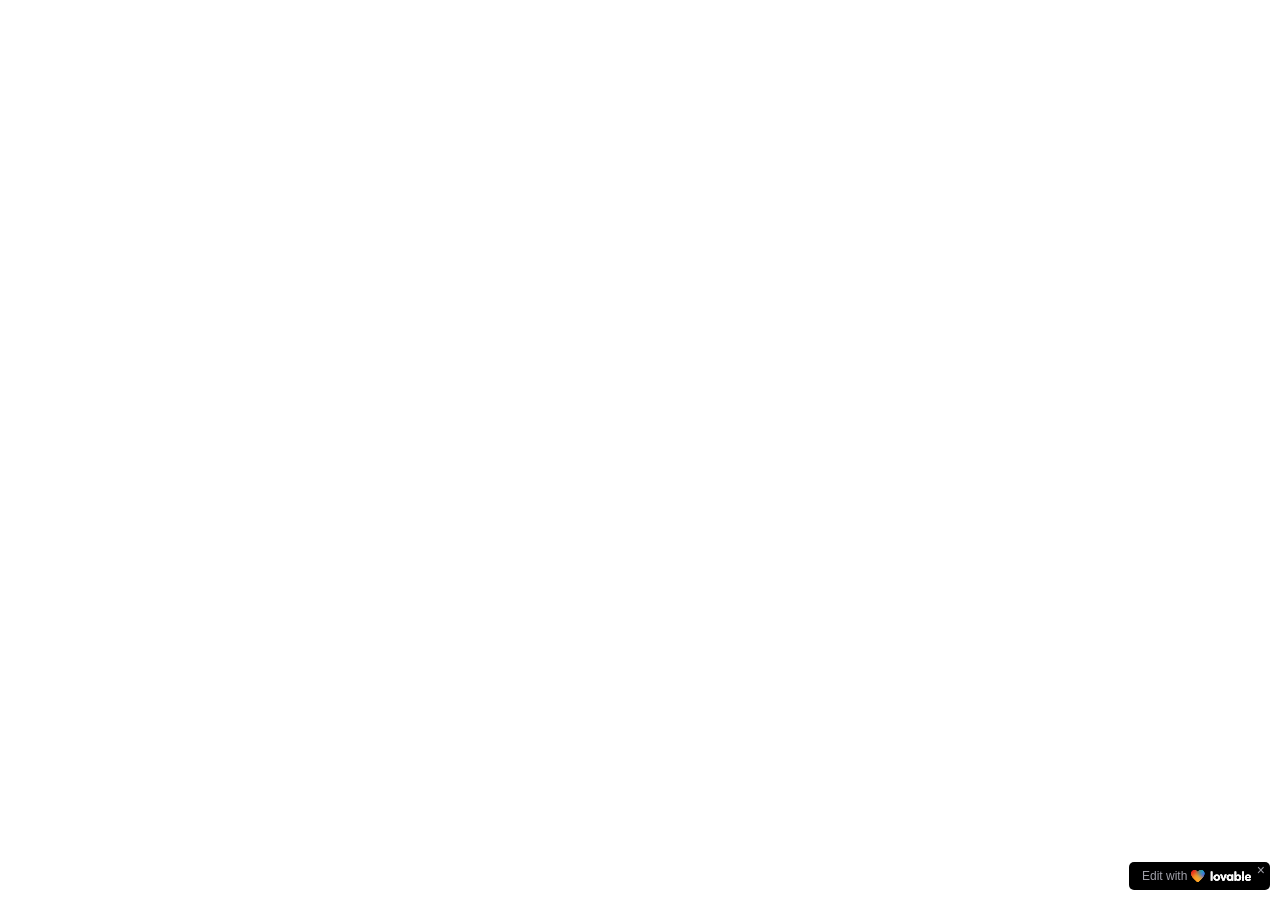
==== commit 60dc518b: "Update discord-announce-factory.html" ====
--- a/discord-announce-factory.html
+++ b/discord-announce-factory.html
@@ -7,8 +7,8 @@
     <meta name="description" content="Lovable Generated Project">
     <meta name="author" content="Lovable">
     <meta property="og:image" content="/og-image.png">
-    <script type="module" crossorigin="" src="./discord-announce-factory_files/index-DkZuKzEa.js.ダウンロード"></script>
-    <link rel="stylesheet" crossorigin="" href="./discord-announce-factory_files/index-ClQg512u.css">
+    <script type="module" crossorigin="" src="index-DkZuKzEa.js"></script>
+    <link rel="stylesheet" crossorigin="" href="index-ClQg512u.css">
   
 <style>
 	#lovable-badge {
@@ -292,4 +292,4 @@
 </script>
 
 
-<div class="gpt-selector-tooltip" role="tooltip"></div></body></html>+<div class="gpt-selector-tooltip" role="tooltip"></div></body></html>
--- a/index-ClQg512u.css
+++ b/index-ClQg512u.css
@@ -0,0 +1 @@
+@import"https://fonts.googleapis.com/css2?family=Noto+Sans+JP:wght@400;500;700&family=Press+Start+2P&display=swap";*,:before,:after{box-sizing:border-box;border-width:0;border-style:solid;border-color:#e5e7eb}:before,:after{--tw-content: ""}html,:host{line-height:1.5;-webkit-text-size-adjust:100%;-moz-tab-size:4;-o-tab-size:4;tab-size:4;font-family:ui-sans-serif,system-ui,sans-serif,"Apple Color Emoji","Segoe UI Emoji",Segoe UI Symbol,"Noto Color Emoji";font-feature-settings:normal;font-variation-settings:normal;-webkit-tap-highlight-color:transparent}body{margin:0;line-height:inherit}hr{height:0;color:inherit;border-top-width:1px}abbr:where([title]){-webkit-text-decoration:underline dotted;text-decoration:underline dotted}h1,h2,h3,h4,h5,h6{font-size:inherit;font-weight:inherit}a{color:inherit;text-decoration:inherit}b,strong{font-weight:bolder}code,kbd,samp,pre{font-family:ui-monospace,SFMono-Regular,Menlo,Monaco,Consolas,Liberation Mono,Courier New,monospace;font-feature-settings:normal;font-variation-settings:normal;font-size:1em}small{font-size:80%}sub,sup{font-size:75%;line-height:0;position:relative;vertical-align:baseline}sub{bottom:-.25em}sup{top:-.5em}table{text-indent:0;border-color:inherit;border-collapse:collapse}button,input,optgroup,select,textarea{font-family:inherit;font-feature-settings:inherit;font-variation-settings:inherit;font-size:100%;font-weight:inherit;line-height:inherit;letter-spacing:inherit;color:inherit;margin:0;padding:0}button,select{text-transform:none}button,input:where([type=button]),input:where([type=reset]),input:where([type=submit]){-webkit-appearance:button;background-color:transparent;background-image:none}:-moz-focusring{outline:auto}:-moz-ui-invalid{box-shadow:none}progress{vertical-align:baseline}::-webkit-inner-spin-button,::-webkit-outer-spin-button{height:auto}[type=search]{-webkit-appearance:textfield;outline-offset:-2px}::-webkit-search-decoration{-webkit-appearance:none}::-webkit-file-upload-button{-webkit-appearance:button;font:inherit}summary{display:list-item}blockquote,dl,dd,h1,h2,h3,h4,h5,h6,hr,figure,p,pre{margin:0}fieldset{margin:0;padding:0}legend{padding:0}ol,ul,menu{list-style:none;margin:0;padding:0}dialog{padding:0}textarea{resize:vertical}input::-moz-placeholder,textarea::-moz-placeholder{opacity:1;color:#9ca3af}input::placeholder,textarea::placeholder{opacity:1;color:#9ca3af}button,[role=button]{cursor:pointer}:disabled{cursor:default}img,svg,video,canvas,audio,iframe,embed,object{display:block;vertical-align:middle}img,video{max-width:100%;height:auto}[hidden]{display:none}:root{--background: 0 0% 100%;--foreground: 222.2 84% 4.9%;--card: 0 0% 100%;--card-foreground: 222.2 84% 4.9%;--popover: 0 0% 100%;--popover-foreground: 222.2 84% 4.9%;--primary: 222.2 47.4% 11.2%;--primary-foreground: 210 40% 98%;--secondary: 210 40% 96.1%;--secondary-foreground: 222.2 47.4% 11.2%;--muted: 210 40% 96.1%;--muted-foreground: 215.4 16.3% 46.9%;--accent: 210 40% 96.1%;--accent-foreground: 222.2 47.4% 11.2%;--destructive: 0 84.2% 60.2%;--destructive-foreground: 210 40% 98%;--border: 214.3 31.8% 91.4%;--input: 214.3 31.8% 91.4%;--ring: 222.2 84% 4.9%;--radius: .5rem}.dark{--background: 222.2 84% 4.9%;--foreground: 210 40% 98%;--card: 222.2 84% 4.9%;--card-foreground: 210 40% 98%;--popover: 222.2 84% 4.9%;--popover-foreground: 210 40% 98%;--primary: 210 40% 98%;--primary-foreground: 222.2 47.4% 11.2%;--secondary: 217.2 32.6% 17.5%;--secondary-foreground: 210 40% 98%;--muted: 217.2 32.6% 17.5%;--muted-foreground: 215 20.2% 65.1%;--accent: 217.2 32.6% 17.5%;--accent-foreground: 210 40% 98%;--destructive: 0 62.8% 30.6%;--destructive-foreground: 210 40% 98%;--border: 217.2 32.6% 17.5%;--input: 217.2 32.6% 17.5%;--ring: 212.7 26.8% 83.9%}.purple{--background: 270 50% 5%;--foreground: 270 20% 98%;--card: 270 50% 8%;--card-foreground: 270 20% 98%;--popover: 270 50% 8%;--popover-foreground: 270 20% 98%;--primary: 270 100% 70%;--primary-foreground: 270 10% 10%;--secondary: 270 30% 15%;--secondary-foreground: 270 20% 98%;--muted: 270 30% 15%;--muted-foreground: 270 20% 80%;--accent: 270 30% 15%;--accent-foreground: 270 20% 98%;--destructive: 0 62.8% 30.6%;--destructive-foreground: 270 20% 98%;--border: 270 30% 15%;--input: 270 30% 15%;--ring: 270 100% 70%}.blue{--background: 217 50% 5%;--foreground: 217 20% 98%;--card: 217 50% 8%;--card-foreground: 217 20% 98%;--popover: 217 50% 8%;--popover-foreground: 217 20% 98%;--primary: 217 100% 70%;--primary-foreground: 217 10% 10%;--secondary: 217 30% 15%;--secondary-foreground: 217 20% 98%;--muted: 217 30% 15%;--muted-foreground: 217 20% 80%;--accent: 217 30% 15%;--accent-foreground: 217 20% 98%;--destructive: 0 62.8% 30.6%;--destructive-foreground: 217 20% 98%;--border: 217 30% 15%;--input: 217 30% 15%;--ring: 217 100% 70%}body{background-color:hsl(var(--background));color:hsl(var(--foreground));font-family:Noto Sans JP,sans-serif}h1,h2,h3,h4,h5,h6{font-family:"Press Start 2P",cursive}*,:before,:after{--tw-border-spacing-x: 0;--tw-border-spacing-y: 0;--tw-translate-x: 0;--tw-translate-y: 0;--tw-rotate: 0;--tw-skew-x: 0;--tw-skew-y: 0;--tw-scale-x: 1;--tw-scale-y: 1;--tw-pan-x: ;--tw-pan-y: ;--tw-pinch-zoom: ;--tw-scroll-snap-strictness: proximity;--tw-gradient-from-position: ;--tw-gradient-via-position: ;--tw-gradient-to-position: ;--tw-ordinal: ;--tw-slashed-zero: ;--tw-numeric-figure: ;--tw-numeric-spacing: ;--tw-numeric-fraction: ;--tw-ring-inset: ;--tw-ring-offset-width: 0px;--tw-ring-offset-color: #fff;--tw-ring-color: rgb(59 130 246 / .5);--tw-ring-offset-shadow: 0 0 #0000;--tw-ring-shadow: 0 0 #0000;--tw-shadow: 0 0 #0000;--tw-shadow-colored: 0 0 #0000;--tw-blur: ;--tw-brightness: ;--tw-contrast: ;--tw-grayscale: ;--tw-hue-rotate: ;--tw-invert: ;--tw-saturate: ;--tw-sepia: ;--tw-drop-shadow: ;--tw-backdrop-blur: ;--tw-backdrop-brightness: ;--tw-backdrop-contrast: ;--tw-backdrop-grayscale: ;--tw-backdrop-hue-rotate: ;--tw-backdrop-invert: ;--tw-backdrop-opacity: ;--tw-backdrop-saturate: ;--tw-backdrop-sepia: ;--tw-contain-size: ;--tw-contain-layout: ;--tw-contain-paint: ;--tw-contain-style: }::backdrop{--tw-border-spacing-x: 0;--tw-border-spacing-y: 0;--tw-translate-x: 0;--tw-translate-y: 0;--tw-rotate: 0;--tw-skew-x: 0;--tw-skew-y: 0;--tw-scale-x: 1;--tw-scale-y: 1;--tw-pan-x: ;--tw-pan-y: ;--tw-pinch-zoom: ;--tw-scroll-snap-strictness: proximity;--tw-gradient-from-position: ;--tw-gradient-via-position: ;--tw-gradient-to-position: ;--tw-ordinal: ;--tw-slashed-zero: ;--tw-numeric-figure: ;--tw-numeric-spacing: ;--tw-numeric-fraction: ;--tw-ring-inset: ;--tw-ring-offset-width: 0px;--tw-ring-offset-color: #fff;--tw-ring-color: rgb(59 130 246 / .5);--tw-ring-offset-shadow: 0 0 #0000;--tw-ring-shadow: 0 0 #0000;--tw-shadow: 0 0 #0000;--tw-shadow-colored: 0 0 #0000;--tw-blur: ;--tw-brightness: ;--tw-contrast: ;--tw-grayscale: ;--tw-hue-rotate: ;--tw-invert: ;--tw-saturate: ;--tw-sepia: ;--tw-drop-shadow: ;--tw-backdrop-blur: ;--tw-backdrop-brightness: ;--tw-backdrop-contrast: ;--tw-backdrop-grayscale: ;--tw-backdrop-hue-rotate: ;--tw-backdrop-invert: ;--tw-backdrop-opacity: ;--tw-backdrop-saturate: ;--tw-backdrop-sepia: ;--tw-contain-size: ;--tw-contain-layout: ;--tw-contain-paint: ;--tw-contain-style: }.container{width:100%;margin-right:auto;margin-left:auto;padding-right:2rem;padding-left:2rem}@media (min-width: 1400px){.container{max-width:1400px}}.sr-only{position:absolute;width:1px;height:1px;padding:0;margin:-1px;overflow:hidden;clip:rect(0,0,0,0);white-space:nowrap;border-width:0}.pointer-events-none{pointer-events:none}.pointer-events-auto{pointer-events:auto}.visible{visibility:visible}.invisible{visibility:hidden}.fixed{position:fixed}.absolute{position:absolute}.relative{position:relative}.inset-0{top:0;right:0;bottom:0;left:0}.inset-x-0{left:0;right:0}.inset-y-0{top:0;bottom:0}.-bottom-12{bottom:-3rem}.-left-12{left:-3rem}.-right-12{right:-3rem}.-top-12{top:-3rem}.bottom-0{bottom:0}.left-0{left:0}.left-1{left:.25rem}.left-1\/2{left:50%}.left-2{left:.5rem}.left-\[50\%\]{left:50%}.right-0{right:0}.right-1{right:.25rem}.right-2{right:.5rem}.right-3{right:.75rem}.right-4{right:1rem}.top-0{top:0}.top-1{top:.25rem}.top-1\.5{top:.375rem}.top-1\/2{top:50%}.top-2{top:.5rem}.top-3\.5{top:.875rem}.top-4{top:1rem}.top-\[1px\]{top:1px}.top-\[50\%\]{top:50%}.top-\[60\%\]{top:60%}.top-full{top:100%}.z-10{z-index:10}.z-20{z-index:20}.z-50{z-index:50}.z-\[100\]{z-index:100}.z-\[1\]{z-index:1}.-mx-1{margin-left:-.25rem;margin-right:-.25rem}.mx-2{margin-left:.5rem;margin-right:.5rem}.mx-3\.5{margin-left:.875rem;margin-right:.875rem}.mx-auto{margin-left:auto;margin-right:auto}.my-0\.5{margin-top:.125rem;margin-bottom:.125rem}.my-1{margin-top:.25rem;margin-bottom:.25rem}.-ml-4{margin-left:-1rem}.-mt-4{margin-top:-1rem}.mb-1{margin-bottom:.25rem}.mb-12{margin-bottom:3rem}.mb-2{margin-bottom:.5rem}.mb-4{margin-bottom:1rem}.mb-8{margin-bottom:2rem}.ml-1{margin-left:.25rem}.ml-auto{margin-left:auto}.mr-2{margin-right:.5rem}.mt-1\.5{margin-top:.375rem}.mt-2{margin-top:.5rem}.mt-24{margin-top:6rem}.mt-4{margin-top:1rem}.mt-6{margin-top:1.5rem}.mt-auto{margin-top:auto}.block{display:block}.flex{display:flex}.inline-flex{display:inline-flex}.table{display:table}.grid{display:grid}.hidden{display:none}.aspect-square{aspect-ratio:1 / 1}.aspect-video{aspect-ratio:16 / 9}.size-4{width:1rem;height:1rem}.h-1\.5{height:.375rem}.h-10{height:2.5rem}.h-11{height:2.75rem}.h-12{height:3rem}.h-2{height:.5rem}.h-2\.5{height:.625rem}.h-3{height:.75rem}.h-3\.5{height:.875rem}.h-32{height:8rem}.h-4{height:1rem}.h-5{height:1.25rem}.h-6{height:1.5rem}.h-7{height:1.75rem}.h-8{height:2rem}.h-9{height:2.25rem}.h-\[1\.2rem\]{height:1.2rem}.h-\[1px\]{height:1px}.h-\[var\(--radix-navigation-menu-viewport-height\)\]{height:var(--radix-navigation-menu-viewport-height)}.h-\[var\(--radix-select-trigger-height\)\]{height:var(--radix-select-trigger-height)}.h-auto{height:auto}.h-full{height:100%}.h-px{height:1px}.h-svh{height:100svh}.max-h-96{max-height:24rem}.max-h-\[300px\]{max-height:300px}.max-h-screen{max-height:100vh}.min-h-0{min-height:0px}.min-h-\[200px\]{min-height:200px}.min-h-\[80px\]{min-height:80px}.min-h-screen{min-height:100vh}.min-h-svh{min-height:100svh}.w-0{width:0px}.w-1{width:.25rem}.w-10{width:2.5rem}.w-11{width:2.75rem}.w-2{width:.5rem}.w-2\.5{width:.625rem}.w-3{width:.75rem}.w-3\.5{width:.875rem}.w-3\/4{width:75%}.w-4{width:1rem}.w-5{width:1.25rem}.w-6{width:1.5rem}.w-64{width:16rem}.w-7{width:1.75rem}.w-72{width:18rem}.w-8{width:2rem}.w-9{width:2.25rem}.w-\[--sidebar-width\]{width:var(--sidebar-width)}.w-\[1\.2rem\]{width:1.2rem}.w-\[100px\]{width:100px}.w-\[1px\]{width:1px}.w-auto{width:auto}.w-full{width:100%}.w-max{width:-moz-max-content;width:max-content}.w-px{width:1px}.min-w-0{min-width:0px}.min-w-5{min-width:1.25rem}.min-w-\[12rem\]{min-width:12rem}.min-w-\[8rem\]{min-width:8rem}.min-w-\[var\(--radix-select-trigger-width\)\]{min-width:var(--radix-select-trigger-width)}.max-w-4xl{max-width:56rem}.max-w-\[--skeleton-width\]{max-width:var(--skeleton-width)}.max-w-lg{max-width:32rem}.max-w-max{max-width:-moz-max-content;max-width:max-content}.flex-1{flex:1 1 0%}.shrink-0{flex-shrink:0}.grow{flex-grow:1}.grow-0{flex-grow:0}.basis-full{flex-basis:100%}.caption-bottom{caption-side:bottom}.border-collapse{border-collapse:collapse}.-translate-x-1\/2{--tw-translate-x: -50%;transform:translate(var(--tw-translate-x),var(--tw-translate-y)) rotate(var(--tw-rotate)) skew(var(--tw-skew-x)) skewY(var(--tw-skew-y)) scaleX(var(--tw-scale-x)) scaleY(var(--tw-scale-y))}.-translate-x-px{--tw-translate-x: -1px;transform:translate(var(--tw-translate-x),var(--tw-translate-y)) rotate(var(--tw-rotate)) skew(var(--tw-skew-x)) skewY(var(--tw-skew-y)) scaleX(var(--tw-scale-x)) scaleY(var(--tw-scale-y))}.-translate-y-1\/2{--tw-translate-y: -50%;transform:translate(var(--tw-translate-x),var(--tw-translate-y)) rotate(var(--tw-rotate)) skew(var(--tw-skew-x)) skewY(var(--tw-skew-y)) scaleX(var(--tw-scale-x)) scaleY(var(--tw-scale-y))}.translate-x-\[-50\%\]{--tw-translate-x: -50%;transform:translate(var(--tw-translate-x),var(--tw-translate-y)) rotate(var(--tw-rotate)) skew(var(--tw-skew-x)) skewY(var(--tw-skew-y)) scaleX(var(--tw-scale-x)) scaleY(var(--tw-scale-y))}.translate-x-px{--tw-translate-x: 1px;transform:translate(var(--tw-translate-x),var(--tw-translate-y)) rotate(var(--tw-rotate)) skew(var(--tw-skew-x)) skewY(var(--tw-skew-y)) scaleX(var(--tw-scale-x)) scaleY(var(--tw-scale-y))}.translate-y-\[-50\%\]{--tw-translate-y: -50%;transform:translate(var(--tw-translate-x),var(--tw-translate-y)) rotate(var(--tw-rotate)) skew(var(--tw-skew-x)) skewY(var(--tw-skew-y)) scaleX(var(--tw-scale-x)) scaleY(var(--tw-scale-y))}.rotate-45{--tw-rotate: 45deg;transform:translate(var(--tw-translate-x),var(--tw-translate-y)) rotate(var(--tw-rotate)) skew(var(--tw-skew-x)) skewY(var(--tw-skew-y)) scaleX(var(--tw-scale-x)) scaleY(var(--tw-scale-y))}.rotate-90{--tw-rotate: 90deg;transform:translate(var(--tw-translate-x),var(--tw-translate-y)) rotate(var(--tw-rotate)) skew(var(--tw-skew-x)) skewY(var(--tw-skew-y)) scaleX(var(--tw-scale-x)) scaleY(var(--tw-scale-y))}.transform{transform:translate(var(--tw-translate-x),var(--tw-translate-y)) rotate(var(--tw-rotate)) skew(var(--tw-skew-x)) skewY(var(--tw-skew-y)) scaleX(var(--tw-scale-x)) scaleY(var(--tw-scale-y))}@keyframes pulse{50%{opacity:.5}}.animate-pulse{animation:pulse 2s cubic-bezier(.4,0,.6,1) infinite}.cursor-default{cursor:default}.cursor-not-allowed{cursor:not-allowed}.cursor-pointer{cursor:pointer}.touch-none{touch-action:none}.select-none{-webkit-user-select:none;-moz-user-select:none;user-select:none}.list-none{list-style-type:none}.grid-cols-1{grid-template-columns:repeat(1,minmax(0,1fr))}.grid-cols-2{grid-template-columns:repeat(2,minmax(0,1fr))}.flex-row{flex-direction:row}.flex-col{flex-direction:column}.flex-col-reverse{flex-direction:column-reverse}.flex-wrap{flex-wrap:wrap}.items-start{align-items:flex-start}.items-end{align-items:flex-end}.items-center{align-items:center}.items-stretch{align-items:stretch}.justify-center{justify-content:center}.justify-between{justify-content:space-between}.gap-1{gap:.25rem}.gap-1\.5{gap:.375rem}.gap-2{gap:.5rem}.gap-4{gap:1rem}.gap-6{gap:1.5rem}.space-x-1>:not([hidden])~:not([hidden]){--tw-space-x-reverse: 0;margin-right:calc(.25rem * var(--tw-space-x-reverse));margin-left:calc(.25rem * calc(1 - var(--tw-space-x-reverse)))}.space-x-2>:not([hidden])~:not([hidden]){--tw-space-x-reverse: 0;margin-right:calc(.5rem * var(--tw-space-x-reverse));margin-left:calc(.5rem * calc(1 - var(--tw-space-x-reverse)))}.space-x-4>:not([hidden])~:not([hidden]){--tw-space-x-reverse: 0;margin-right:calc(1rem * var(--tw-space-x-reverse));margin-left:calc(1rem * calc(1 - var(--tw-space-x-reverse)))}.space-y-1>:not([hidden])~:not([hidden]){--tw-space-y-reverse: 0;margin-top:calc(.25rem * calc(1 - var(--tw-space-y-reverse)));margin-bottom:calc(.25rem * var(--tw-space-y-reverse))}.space-y-1\.5>:not([hidden])~:not([hidden]){--tw-space-y-reverse: 0;margin-top:calc(.375rem * calc(1 - var(--tw-space-y-reverse)));margin-bottom:calc(.375rem * var(--tw-space-y-reverse))}.space-y-2>:not([hidden])~:not([hidden]){--tw-space-y-reverse: 0;margin-top:calc(.5rem * calc(1 - var(--tw-space-y-reverse)));margin-bottom:calc(.5rem * var(--tw-space-y-reverse))}.space-y-4>:not([hidden])~:not([hidden]){--tw-space-y-reverse: 0;margin-top:calc(1rem * calc(1 - var(--tw-space-y-reverse)));margin-bottom:calc(1rem * var(--tw-space-y-reverse))}.space-y-6>:not([hidden])~:not([hidden]){--tw-space-y-reverse: 0;margin-top:calc(1.5rem * calc(1 - var(--tw-space-y-reverse)));margin-bottom:calc(1.5rem * var(--tw-space-y-reverse))}.overflow-auto{overflow:auto}.overflow-hidden{overflow:hidden}.overflow-y-auto{overflow-y:auto}.overflow-x-hidden{overflow-x:hidden}.whitespace-nowrap{white-space:nowrap}.whitespace-pre-wrap{white-space:pre-wrap}.break-words{overflow-wrap:break-word}.rounded{border-radius:.25rem}.rounded-\[2px\]{border-radius:2px}.rounded-\[inherit\]{border-radius:inherit}.rounded-full{border-radius:9999px}.rounded-lg{border-radius:var(--radius)}.rounded-md{border-radius:calc(var(--radius) - 2px)}.rounded-sm{border-radius:calc(var(--radius) - 4px)}.rounded-t-\[10px\]{border-top-left-radius:10px;border-top-right-radius:10px}.rounded-tl-sm{border-top-left-radius:calc(var(--radius) - 4px)}.border{border-width:1px}.border-2{border-width:2px}.border-\[1\.5px\]{border-width:1.5px}.border-y{border-top-width:1px;border-bottom-width:1px}.border-b{border-bottom-width:1px}.border-l{border-left-width:1px}.border-l-4{border-left-width:4px}.border-r{border-right-width:1px}.border-t{border-top-width:1px}.border-dashed{border-style:dashed}.border-none{border-style:none}.border-\[--color-border\]{border-color:var(--color-border)}.border-border\/50{border-color:hsl(var(--border) / .5)}.border-destructive{border-color:hsl(var(--destructive))}.border-destructive\/50{border-color:hsl(var(--destructive) / .5)}.border-discord-primary{--tw-border-opacity: 1;border-color:rgb(88 101 242 / var(--tw-border-opacity))}.border-input{border-color:hsl(var(--input))}.border-primary{border-color:hsl(var(--primary))}.border-purple-500\/20{border-color:#a855f733}.border-transparent{border-color:transparent}.border-l-transparent{border-left-color:transparent}.border-t-transparent{border-top-color:transparent}.bg-\[--color-bg\]{background-color:var(--color-bg)}.bg-accent{background-color:hsl(var(--accent))}.bg-background{background-color:hsl(var(--background))}.bg-black\/80{background-color:#000c}.bg-blue-500{--tw-bg-opacity: 1;background-color:rgb(59 130 246 / var(--tw-bg-opacity))}.bg-border{background-color:hsl(var(--border))}.bg-card{background-color:hsl(var(--card))}.bg-destructive{background-color:hsl(var(--destructive))}.bg-discord-bg{--tw-bg-opacity: 1;background-color:rgb(54 57 63 / var(--tw-bg-opacity))}.bg-discord-dark{--tw-bg-opacity: 1;background-color:rgb(47 49 54 / var(--tw-bg-opacity))}.bg-discord-light{--tw-bg-opacity: 1;background-color:rgb(64 68 75 / var(--tw-bg-opacity))}.bg-discord-primary{--tw-bg-opacity: 1;background-color:rgb(88 101 242 / var(--tw-bg-opacity))}.bg-foreground{background-color:hsl(var(--foreground))}.bg-gray-500{--tw-bg-opacity: 1;background-color:rgb(107 114 128 / var(--tw-bg-opacity))}.bg-green-500{--tw-bg-opacity: 1;background-color:rgb(34 197 94 / var(--tw-bg-opacity))}.bg-muted{background-color:hsl(var(--muted))}.bg-muted\/50{background-color:hsl(var(--muted) / .5)}.bg-orange-500{--tw-bg-opacity: 1;background-color:rgb(249 115 22 / var(--tw-bg-opacity))}.bg-popover{background-color:hsl(var(--popover))}.bg-primary{background-color:hsl(var(--primary))}.bg-purple-500{--tw-bg-opacity: 1;background-color:rgb(168 85 247 / var(--tw-bg-opacity))}.bg-red-500{--tw-bg-opacity: 1;background-color:rgb(239 68 68 / var(--tw-bg-opacity))}.bg-secondary{background-color:hsl(var(--secondary))}.bg-transparent{background-color:transparent}.bg-gradient-to-br{background-image:linear-gradient(to bottom right,var(--tw-gradient-stops))}.bg-gradient-to-r{background-image:linear-gradient(to right,var(--tw-gradient-stops))}.from-gray-900{--tw-gradient-from: #111827 var(--tw-gradient-from-position);--tw-gradient-to: rgb(17 24 39 / 0) var(--tw-gradient-to-position);--tw-gradient-stops: var(--tw-gradient-from), var(--tw-gradient-to)}.from-indigo-900{--tw-gradient-from: #312e81 var(--tw-gradient-from-position);--tw-gradient-to: rgb(49 46 129 / 0) var(--tw-gradient-to-position);--tw-gradient-stops: var(--tw-gradient-from), var(--tw-gradient-to)}.from-purple-400{--tw-gradient-from: #c084fc var(--tw-gradient-from-position);--tw-gradient-to: rgb(192 132 252 / 0) var(--tw-gradient-to-position);--tw-gradient-stops: var(--tw-gradient-from), var(--tw-gradient-to)}.from-purple-500{--tw-gradient-from: #a855f7 var(--tw-gradient-from-position);--tw-gradient-to: rgb(168 85 247 / 0) var(--tw-gradient-to-position);--tw-gradient-stops: var(--tw-gradient-from), var(--tw-gradient-to)}.via-purple-900{--tw-gradient-to: rgb(88 28 135 / 0) var(--tw-gradient-to-position);--tw-gradient-stops: var(--tw-gradient-from), #581c87 var(--tw-gradient-via-position), var(--tw-gradient-to)}.to-gray-800{--tw-gradient-to: #1f2937 var(--tw-gradient-to-position)}.to-pink-400{--tw-gradient-to: #f472b6 var(--tw-gradient-to-position)}.to-pink-500{--tw-gradient-to: #ec4899 var(--tw-gradient-to-position)}.to-pink-900{--tw-gradient-to: #831843 var(--tw-gradient-to-position)}.bg-clip-text{-webkit-background-clip:text;background-clip:text}.fill-current{fill:currentColor}.fill-yellow-400{fill:#facc15}.object-cover{-o-object-fit:cover;object-fit:cover}.p-0{padding:0}.p-1{padding:.25rem}.p-2{padding:.5rem}.p-3{padding:.75rem}.p-4{padding:1rem}.p-6{padding:1.5rem}.p-\[1px\]{padding:1px}.px-1{padding-left:.25rem;padding-right:.25rem}.px-2{padding-left:.5rem;padding-right:.5rem}.px-2\.5{padding-left:.625rem;padding-right:.625rem}.px-3{padding-left:.75rem;padding-right:.75rem}.px-4{padding-left:1rem;padding-right:1rem}.px-5{padding-left:1.25rem;padding-right:1.25rem}.px-6{padding-left:1.5rem;padding-right:1.5rem}.px-8{padding-left:2rem;padding-right:2rem}.py-0\.5{padding-top:.125rem;padding-bottom:.125rem}.py-1{padding-top:.25rem;padding-bottom:.25rem}.py-1\.5{padding-top:.375rem;padding-bottom:.375rem}.py-2{padding-top:.5rem;padding-bottom:.5rem}.py-3{padding-top:.75rem;padding-bottom:.75rem}.py-4{padding-top:1rem;padding-bottom:1rem}.py-6{padding-top:1.5rem;padding-bottom:1.5rem}.pb-3{padding-bottom:.75rem}.pb-4{padding-bottom:1rem}.pl-2\.5{padding-left:.625rem}.pl-4{padding-left:1rem}.pl-8{padding-left:2rem}.pr-2{padding-right:.5rem}.pr-2\.5{padding-right:.625rem}.pr-8{padding-right:2rem}.pt-0{padding-top:0}.pt-1{padding-top:.25rem}.pt-3{padding-top:.75rem}.pt-4{padding-top:1rem}.text-left{text-align:left}.text-center{text-align:center}.align-middle{vertical-align:middle}.font-mono{font-family:ui-monospace,SFMono-Regular,Menlo,Monaco,Consolas,Liberation Mono,Courier New,monospace}.text-2xl{font-size:1.5rem;line-height:2rem}.text-3xl{font-size:1.875rem;line-height:2.25rem}.text-5xl{font-size:3rem;line-height:1}.text-\[0\.8rem\]{font-size:.8rem}.text-base{font-size:1rem;line-height:1.5rem}.text-lg{font-size:1.125rem;line-height:1.75rem}.text-sm{font-size:.875rem;line-height:1.25rem}.text-xl{font-size:1.25rem;line-height:1.75rem}.text-xs{font-size:.75rem;line-height:1rem}.font-bold{font-weight:700}.font-medium{font-weight:500}.font-normal{font-weight:400}.font-semibold{font-weight:600}.italic{font-style:italic}.tabular-nums{--tw-numeric-spacing: tabular-nums;font-variant-numeric:var(--tw-ordinal) var(--tw-slashed-zero) var(--tw-numeric-figure) var(--tw-numeric-spacing) var(--tw-numeric-fraction)}.leading-none{line-height:1}.tracking-tight{letter-spacing:-.025em}.tracking-widest{letter-spacing:.1em}.text-accent-foreground{color:hsl(var(--accent-foreground))}.text-card-foreground{color:hsl(var(--card-foreground))}.text-current{color:currentColor}.text-destructive{color:hsl(var(--destructive))}.text-destructive-foreground{color:hsl(var(--destructive-foreground))}.text-discord-text{--tw-text-opacity: 1;color:rgb(220 221 222 / var(--tw-text-opacity))}.text-foreground{color:hsl(var(--foreground))}.text-foreground\/50{color:hsl(var(--foreground) / .5)}.text-gray-300{--tw-text-opacity: 1;color:rgb(209 213 219 / var(--tw-text-opacity))}.text-gray-400{--tw-text-opacity: 1;color:rgb(156 163 175 / var(--tw-text-opacity))}.text-muted-foreground{color:hsl(var(--muted-foreground))}.text-popover-foreground{color:hsl(var(--popover-foreground))}.text-primary{color:hsl(var(--primary))}.text-primary-foreground{color:hsl(var(--primary-foreground))}.text-purple-200{--tw-text-opacity: 1;color:rgb(233 213 255 / var(--tw-text-opacity))}.text-secondary-foreground{color:hsl(var(--secondary-foreground))}.text-transparent{color:transparent}.text-white{--tw-text-opacity: 1;color:rgb(255 255 255 / var(--tw-text-opacity))}.text-yellow-400{--tw-text-opacity: 1;color:rgb(250 204 21 / var(--tw-text-opacity))}.underline{text-decoration-line:underline}.underline-offset-4{text-underline-offset:4px}.opacity-0{opacity:0}.opacity-50{opacity:.5}.opacity-60{opacity:.6}.opacity-70{opacity:.7}.opacity-75{opacity:.75}.opacity-90{opacity:.9}.shadow-\[0_0_0_1px_hsl\(var\(--sidebar-border\)\)\]{--tw-shadow: 0 0 0 1px hsl(var(--sidebar-border));--tw-shadow-colored: 0 0 0 1px var(--tw-shadow-color);box-shadow:var(--tw-ring-offset-shadow, 0 0 #0000),var(--tw-ring-shadow, 0 0 #0000),var(--tw-shadow)}.shadow-lg{--tw-shadow: 0 10px 15px -3px rgb(0 0 0 / .1), 0 4px 6px -4px rgb(0 0 0 / .1);--tw-shadow-colored: 0 10px 15px -3px var(--tw-shadow-color), 0 4px 6px -4px var(--tw-shadow-color);box-shadow:var(--tw-ring-offset-shadow, 0 0 #0000),var(--tw-ring-shadow, 0 0 #0000),var(--tw-shadow)}.shadow-md{--tw-shadow: 0 4px 6px -1px rgb(0 0 0 / .1), 0 2px 4px -2px rgb(0 0 0 / .1);--tw-shadow-colored: 0 4px 6px -1px var(--tw-shadow-color), 0 2px 4px -2px var(--tw-shadow-color);box-shadow:var(--tw-ring-offset-shadow, 0 0 #0000),var(--tw-ring-shadow, 0 0 #0000),var(--tw-shadow)}.shadow-none{--tw-shadow: 0 0 #0000;--tw-shadow-colored: 0 0 #0000;box-shadow:var(--tw-ring-offset-shadow, 0 0 #0000),var(--tw-ring-shadow, 0 0 #0000),var(--tw-shadow)}.shadow-sm{--tw-shadow: 0 1px 2px 0 rgb(0 0 0 / .05);--tw-shadow-colored: 0 1px 2px 0 var(--tw-shadow-color);box-shadow:var(--tw-ring-offset-shadow, 0 0 #0000),var(--tw-ring-shadow, 0 0 #0000),var(--tw-shadow)}.shadow-xl{--tw-shadow: 0 20px 25px -5px rgb(0 0 0 / .1), 0 8px 10px -6px rgb(0 0 0 / .1);--tw-shadow-colored: 0 20px 25px -5px var(--tw-shadow-color), 0 8px 10px -6px var(--tw-shadow-color);box-shadow:var(--tw-ring-offset-shadow, 0 0 #0000),var(--tw-ring-shadow, 0 0 #0000),var(--tw-shadow)}.outline-none{outline:2px solid transparent;outline-offset:2px}.outline{outline-style:solid}.ring-0{--tw-ring-offset-shadow: var(--tw-ring-inset) 0 0 0 var(--tw-ring-offset-width) var(--tw-ring-offset-color);--tw-ring-shadow: var(--tw-ring-inset) 0 0 0 calc(0px + var(--tw-ring-offset-width)) var(--tw-ring-color);box-shadow:var(--tw-ring-offset-shadow),var(--tw-ring-shadow),var(--tw-shadow, 0 0 #0000)}.ring-2{--tw-ring-offset-shadow: var(--tw-ring-inset) 0 0 0 var(--tw-ring-offset-width) var(--tw-ring-offset-color);--tw-ring-shadow: var(--tw-ring-inset) 0 0 0 calc(2px + var(--tw-ring-offset-width)) var(--tw-ring-color);box-shadow:var(--tw-ring-offset-shadow),var(--tw-ring-shadow),var(--tw-shadow, 0 0 #0000)}.ring-ring{--tw-ring-color: hsl(var(--ring))}.ring-offset-background{--tw-ring-offset-color: hsl(var(--background))}.filter{filter:var(--tw-blur) var(--tw-brightness) var(--tw-contrast) var(--tw-grayscale) var(--tw-hue-rotate) var(--tw-invert) var(--tw-saturate) var(--tw-sepia) var(--tw-drop-shadow)}.transition{transition-property:color,background-color,border-color,text-decoration-color,fill,stroke,opacity,box-shadow,transform,filter,-webkit-backdrop-filter;transition-property:color,background-color,border-color,text-decoration-color,fill,stroke,opacity,box-shadow,transform,filter,backdrop-filter;transition-property:color,background-color,border-color,text-decoration-color,fill,stroke,opacity,box-shadow,transform,filter,backdrop-filter,-webkit-backdrop-filter;transition-timing-function:cubic-bezier(.4,0,.2,1);transition-duration:.15s}.transition-\[left\,right\,width\]{transition-property:left,right,width;transition-timing-function:cubic-bezier(.4,0,.2,1);transition-duration:.15s}.transition-\[margin\,opa\]{transition-property:margin,opa;transition-timing-function:cubic-bezier(.4,0,.2,1);transition-duration:.15s}.transition-\[width\,height\,padding\]{transition-property:width,height,padding;transition-timing-function:cubic-bezier(.4,0,.2,1);transition-duration:.15s}.transition-\[width\]{transition-property:width;transition-timing-function:cubic-bezier(.4,0,.2,1);transition-duration:.15s}.transition-all{transition-property:all;transition-timing-function:cubic-bezier(.4,0,.2,1);transition-duration:.15s}.transition-colors{transition-property:color,background-color,border-color,text-decoration-color,fill,stroke;transition-timing-function:cubic-bezier(.4,0,.2,1);transition-duration:.15s}.transition-opacity{transition-property:opacity;transition-timing-function:cubic-bezier(.4,0,.2,1);transition-duration:.15s}.transition-transform{transition-property:transform;transition-timing-function:cubic-bezier(.4,0,.2,1);transition-duration:.15s}.duration-1000{transition-duration:1s}.duration-200{transition-duration:.2s}.duration-300{transition-duration:.3s}.ease-in-out{transition-timing-function:cubic-bezier(.4,0,.2,1)}.ease-linear{transition-timing-function:linear}@keyframes enter{0%{opacity:var(--tw-enter-opacity, 1);transform:translate3d(var(--tw-enter-translate-x, 0),var(--tw-enter-translate-y, 0),0) scale3d(var(--tw-enter-scale, 1),var(--tw-enter-scale, 1),var(--tw-enter-scale, 1)) rotate(var(--tw-enter-rotate, 0))}}@keyframes exit{to{opacity:var(--tw-exit-opacity, 1);transform:translate3d(var(--tw-exit-translate-x, 0),var(--tw-exit-translate-y, 0),0) scale3d(var(--tw-exit-scale, 1),var(--tw-exit-scale, 1),var(--tw-exit-scale, 1)) rotate(var(--tw-exit-rotate, 0))}}.animate-in{animation-name:enter;animation-duration:.15s;--tw-enter-opacity: initial;--tw-enter-scale: initial;--tw-enter-rotate: initial;--tw-enter-translate-x: initial;--tw-enter-translate-y: initial}.fade-in-0{--tw-enter-opacity: 0}.fade-in-80{--tw-enter-opacity: .8}.zoom-in-95{--tw-enter-scale: .95}.duration-1000{animation-duration:1s}.duration-200{animation-duration:.2s}.duration-300{animation-duration:.3s}.ease-in-out{animation-timing-function:cubic-bezier(.4,0,.2,1)}.ease-linear{animation-timing-function:linear}.game-card{position:relative;overflow:hidden;border-radius:var(--radius);transition-property:all;transition-timing-function:cubic-bezier(.4,0,.2,1);transition-duration:.3s;animation-duration:.3s;background:#ffffff1a;-webkit-backdrop-filter:blur(10px);backdrop-filter:blur(10px)}.game-card:before{content:"";position:absolute;top:0;right:0;bottom:0;left:0;opacity:0;transition-property:opacity;transition-timing-function:cubic-bezier(.4,0,.2,1);transition-duration:.3s;animation-duration:.3s;background:linear-gradient(45deg,#ffffff1a,#fff0)}.game-card:hover:before{opacity:1}.game-button{position:relative;overflow:hidden;transition-property:all;transition-timing-function:cubic-bezier(.4,0,.2,1);transition-duration:.3s;animation-duration:.3s;background:linear-gradient(45deg,#6366f1,#8b5cf6)}.game-button:hover{--tw-translate-y: -.25rem;transform:translate(var(--tw-translate-x),var(--tw-translate-y)) rotate(var(--tw-rotate)) skew(var(--tw-skew-x)) skewY(var(--tw-skew-y)) scaleX(var(--tw-scale-x)) scaleY(var(--tw-scale-y));filter:brightness(1.1)}.star-animation{animation:star-pulse 2s infinite}@keyframes star-pulse{0%{transform:scale(1)}50%{transform:scale(1.2)}to{transform:scale(1)}}.file\:border-0::file-selector-button{border-width:0px}.file\:bg-transparent::file-selector-button{background-color:transparent}.file\:text-sm::file-selector-button{font-size:.875rem;line-height:1.25rem}.file\:font-medium::file-selector-button{font-weight:500}.file\:text-foreground::file-selector-button{color:hsl(var(--foreground))}.placeholder\:text-muted-foreground::-moz-placeholder{color:hsl(var(--muted-foreground))}.placeholder\:text-muted-foreground::placeholder{color:hsl(var(--muted-foreground))}.after\:absolute:after{content:var(--tw-content);position:absolute}.after\:-inset-2:after{content:var(--tw-content);top:-.5rem;right:-.5rem;bottom:-.5rem;left:-.5rem}.after\:inset-y-0:after{content:var(--tw-content);top:0;bottom:0}.after\:left-1\/2:after{content:var(--tw-content);left:50%}.after\:w-1:after{content:var(--tw-content);width:.25rem}.after\:w-\[2px\]:after{content:var(--tw-content);width:2px}.after\:-translate-x-1\/2:after{content:var(--tw-content);--tw-translate-x: -50%;transform:translate(var(--tw-translate-x),var(--tw-translate-y)) rotate(var(--tw-rotate)) skew(var(--tw-skew-x)) skewY(var(--tw-skew-y)) scaleX(var(--tw-scale-x)) scaleY(var(--tw-scale-y))}.first\:rounded-l-md:first-child{border-top-left-radius:calc(var(--radius) - 2px);border-bottom-left-radius:calc(var(--radius) - 2px)}.first\:border-l:first-child{border-left-width:1px}.last\:rounded-r-md:last-child{border-top-right-radius:calc(var(--radius) - 2px);border-bottom-right-radius:calc(var(--radius) - 2px)}.focus-within\:relative:focus-within{position:relative}.focus-within\:z-20:focus-within{z-index:20}.hover\:-translate-y-1:hover{--tw-translate-y: -.25rem;transform:translate(var(--tw-translate-x),var(--tw-translate-y)) rotate(var(--tw-rotate)) skew(var(--tw-skew-x)) skewY(var(--tw-skew-y)) scaleX(var(--tw-scale-x)) scaleY(var(--tw-scale-y))}.hover\:bg-accent:hover{background-color:hsl(var(--accent))}.hover\:bg-destructive\/80:hover{background-color:hsl(var(--destructive) / .8)}.hover\:bg-destructive\/90:hover{background-color:hsl(var(--destructive) / .9)}.hover\:bg-discord-light:hover{--tw-bg-opacity: 1;background-color:rgb(64 68 75 / var(--tw-bg-opacity))}.hover\:bg-muted:hover{background-color:hsl(var(--muted))}.hover\:bg-muted\/50:hover{background-color:hsl(var(--muted) / .5)}.hover\:bg-primary:hover{background-color:hsl(var(--primary))}.hover\:bg-primary\/80:hover{background-color:hsl(var(--primary) / .8)}.hover\:bg-primary\/90:hover{background-color:hsl(var(--primary) / .9)}.hover\:bg-secondary:hover{background-color:hsl(var(--secondary))}.hover\:bg-secondary\/80:hover{background-color:hsl(var(--secondary) / .8)}.hover\:bg-opacity-80:hover{--tw-bg-opacity: .8}.hover\:from-purple-600:hover{--tw-gradient-from: #9333ea var(--tw-gradient-from-position);--tw-gradient-to: rgb(147 51 234 / 0) var(--tw-gradient-to-position);--tw-gradient-stops: var(--tw-gradient-from), var(--tw-gradient-to)}.hover\:to-pink-600:hover{--tw-gradient-to: #db2777 var(--tw-gradient-to-position)}.hover\:text-accent-foreground:hover{color:hsl(var(--accent-foreground))}.hover\:text-foreground:hover{color:hsl(var(--foreground))}.hover\:text-muted-foreground:hover{color:hsl(var(--muted-foreground))}.hover\:text-primary-foreground:hover{color:hsl(var(--primary-foreground))}.hover\:text-white:hover{--tw-text-opacity: 1;color:rgb(255 255 255 / var(--tw-text-opacity))}.hover\:underline:hover{text-decoration-line:underline}.hover\:opacity-100:hover{opacity:1}.hover\:shadow-\[0_0_0_1px_hsl\(var\(--sidebar-accent\)\)\]:hover{--tw-shadow: 0 0 0 1px hsl(var(--sidebar-accent));--tw-shadow-colored: 0 0 0 1px var(--tw-shadow-color);box-shadow:var(--tw-ring-offset-shadow, 0 0 #0000),var(--tw-ring-shadow, 0 0 #0000),var(--tw-shadow)}.hover\:shadow-xl:hover{--tw-shadow: 0 20px 25px -5px rgb(0 0 0 / .1), 0 8px 10px -6px rgb(0 0 0 / .1);--tw-shadow-colored: 0 20px 25px -5px var(--tw-shadow-color), 0 8px 10px -6px var(--tw-shadow-color);box-shadow:var(--tw-ring-offset-shadow, 0 0 #0000),var(--tw-ring-shadow, 0 0 #0000),var(--tw-shadow)}.hover\:shadow-purple-500\/20:hover{--tw-shadow-color: rgb(168 85 247 / .2);--tw-shadow: var(--tw-shadow-colored)}.focus\:bg-accent:focus{background-color:hsl(var(--accent))}.focus\:bg-primary:focus{background-color:hsl(var(--primary))}.focus\:text-accent-foreground:focus{color:hsl(var(--accent-foreground))}.focus\:text-primary-foreground:focus{color:hsl(var(--primary-foreground))}.focus\:opacity-100:focus{opacity:1}.focus\:outline-none:focus{outline:2px solid transparent;outline-offset:2px}.focus\:ring-2:focus{--tw-ring-offset-shadow: var(--tw-ring-inset) 0 0 0 var(--tw-ring-offset-width) var(--tw-ring-offset-color);--tw-ring-shadow: var(--tw-ring-inset) 0 0 0 calc(2px + var(--tw-ring-offset-width)) var(--tw-ring-color);box-shadow:var(--tw-ring-offset-shadow),var(--tw-ring-shadow),var(--tw-shadow, 0 0 #0000)}.focus\:ring-discord-primary:focus{--tw-ring-opacity: 1;--tw-ring-color: rgb(88 101 242 / var(--tw-ring-opacity))}.focus\:ring-ring:focus{--tw-ring-color: hsl(var(--ring))}.focus\:ring-offset-2:focus{--tw-ring-offset-width: 2px}.focus-visible\:outline-none:focus-visible{outline:2px solid transparent;outline-offset:2px}.focus-visible\:ring-1:focus-visible{--tw-ring-offset-shadow: var(--tw-ring-inset) 0 0 0 var(--tw-ring-offset-width) var(--tw-ring-offset-color);--tw-ring-shadow: var(--tw-ring-inset) 0 0 0 calc(1px + var(--tw-ring-offset-width)) var(--tw-ring-color);box-shadow:var(--tw-ring-offset-shadow),var(--tw-ring-shadow),var(--tw-shadow, 0 0 #0000)}.focus-visible\:ring-2:focus-visible{--tw-ring-offset-shadow: var(--tw-ring-inset) 0 0 0 var(--tw-ring-offset-width) var(--tw-ring-offset-color);--tw-ring-shadow: var(--tw-ring-inset) 0 0 0 calc(2px + var(--tw-ring-offset-width)) var(--tw-ring-color);box-shadow:var(--tw-ring-offset-shadow),var(--tw-ring-shadow),var(--tw-shadow, 0 0 #0000)}.focus-visible\:ring-ring:focus-visible{--tw-ring-color: hsl(var(--ring))}.focus-visible\:ring-offset-1:focus-visible{--tw-ring-offset-width: 1px}.focus-visible\:ring-offset-2:focus-visible{--tw-ring-offset-width: 2px}.focus-visible\:ring-offset-background:focus-visible{--tw-ring-offset-color: hsl(var(--background))}.disabled\:pointer-events-none:disabled{pointer-events:none}.disabled\:cursor-not-allowed:disabled{cursor:not-allowed}.disabled\:opacity-50:disabled{opacity:.5}.group\/menu-item:focus-within .group-focus-within\/menu-item\:opacity-100{opacity:1}.group\/menu-item:hover .group-hover\/menu-item\:opacity-100,.group:hover .group-hover\:opacity-100{opacity:1}.group.destructive .group-\[\.destructive\]\:border-muted\/40{border-color:hsl(var(--muted) / .4)}.group.toaster .group-\[\.toaster\]\:border-border{border-color:hsl(var(--border))}.group.toast .group-\[\.toast\]\:bg-muted{background-color:hsl(var(--muted))}.group.toast .group-\[\.toast\]\:bg-primary{background-color:hsl(var(--primary))}.group.toaster .group-\[\.toaster\]\:bg-background{background-color:hsl(var(--background))}.group.destructive .group-\[\.destructive\]\:text-red-300{--tw-text-opacity: 1;color:rgb(252 165 165 / var(--tw-text-opacity))}.group.toast .group-\[\.toast\]\:text-muted-foreground{color:hsl(var(--muted-foreground))}.group.toast .group-\[\.toast\]\:text-primary-foreground{color:hsl(var(--primary-foreground))}.group.toaster .group-\[\.toaster\]\:text-foreground{color:hsl(var(--foreground))}.group.toaster .group-\[\.toaster\]\:shadow-lg{--tw-shadow: 0 10px 15px -3px rgb(0 0 0 / .1), 0 4px 6px -4px rgb(0 0 0 / .1);--tw-shadow-colored: 0 10px 15px -3px var(--tw-shadow-color), 0 4px 6px -4px var(--tw-shadow-color);box-shadow:var(--tw-ring-offset-shadow, 0 0 #0000),var(--tw-ring-shadow, 0 0 #0000),var(--tw-shadow)}.group.destructive .group-\[\.destructive\]\:hover\:border-destructive\/30:hover{border-color:hsl(var(--destructive) / .3)}.group.destructive .group-\[\.destructive\]\:hover\:bg-destructive:hover{background-color:hsl(var(--destructive))}.group.destructive .group-\[\.destructive\]\:hover\:text-destructive-foreground:hover{color:hsl(var(--destructive-foreground))}.group.destructive .group-\[\.destructive\]\:hover\:text-red-50:hover{--tw-text-opacity: 1;color:rgb(254 242 242 / var(--tw-text-opacity))}.group.destructive .group-\[\.destructive\]\:focus\:ring-destructive:focus{--tw-ring-color: hsl(var(--destructive))}.group.destructive .group-\[\.destructive\]\:focus\:ring-red-400:focus{--tw-ring-opacity: 1;--tw-ring-color: rgb(248 113 113 / var(--tw-ring-opacity))}.group.destructive .group-\[\.destructive\]\:focus\:ring-offset-red-600:focus{--tw-ring-offset-color: #dc2626}.peer:disabled~.peer-disabled\:cursor-not-allowed{cursor:not-allowed}.peer:disabled~.peer-disabled\:opacity-70{opacity:.7}.has-\[\:disabled\]\:opacity-50:has(:disabled){opacity:.5}.group\/menu-item:has([data-sidebar=menu-action]) .group-has-\[\[data-sidebar\=menu-action\]\]\/menu-item\:pr-8{padding-right:2rem}.aria-disabled\:pointer-events-none[aria-disabled=true]{pointer-events:none}.aria-disabled\:opacity-50[aria-disabled=true]{opacity:.5}.aria-selected\:bg-accent[aria-selected=true]{background-color:hsl(var(--accent))}.aria-selected\:bg-accent\/50[aria-selected=true]{background-color:hsl(var(--accent) / .5)}.aria-selected\:text-accent-foreground[aria-selected=true]{color:hsl(var(--accent-foreground))}.aria-selected\:text-muted-foreground[aria-selected=true]{color:hsl(var(--muted-foreground))}.aria-selected\:opacity-100[aria-selected=true]{opacity:1}.aria-selected\:opacity-30[aria-selected=true]{opacity:.3}.data-\[disabled\=true\]\:pointer-events-none[data-disabled=true],.data-\[disabled\]\:pointer-events-none[data-disabled]{pointer-events:none}.data-\[panel-group-direction\=vertical\]\:h-px[data-panel-group-direction=vertical]{height:1px}.data-\[panel-group-direction\=vertical\]\:w-full[data-panel-group-direction=vertical]{width:100%}.data-\[side\=bottom\]\:translate-y-1[data-side=bottom]{--tw-translate-y: .25rem;transform:translate(var(--tw-translate-x),var(--tw-translate-y)) rotate(var(--tw-rotate)) skew(var(--tw-skew-x)) skewY(var(--tw-skew-y)) scaleX(var(--tw-scale-x)) scaleY(var(--tw-scale-y))}.data-\[side\=left\]\:-translate-x-1[data-side=left]{--tw-translate-x: -.25rem;transform:translate(var(--tw-translate-x),var(--tw-translate-y)) rotate(var(--tw-rotate)) skew(var(--tw-skew-x)) skewY(var(--tw-skew-y)) scaleX(var(--tw-scale-x)) scaleY(var(--tw-scale-y))}.data-\[side\=right\]\:translate-x-1[data-side=right]{--tw-translate-x: .25rem;transform:translate(var(--tw-translate-x),var(--tw-translate-y)) rotate(var(--tw-rotate)) skew(var(--tw-skew-x)) skewY(var(--tw-skew-y)) scaleX(var(--tw-scale-x)) scaleY(var(--tw-scale-y))}.data-\[side\=top\]\:-translate-y-1[data-side=top]{--tw-translate-y: -.25rem;transform:translate(var(--tw-translate-x),var(--tw-translate-y)) rotate(var(--tw-rotate)) skew(var(--tw-skew-x)) skewY(var(--tw-skew-y)) scaleX(var(--tw-scale-x)) scaleY(var(--tw-scale-y))}.data-\[state\=checked\]\:translate-x-5[data-state=checked]{--tw-translate-x: 1.25rem;transform:translate(var(--tw-translate-x),var(--tw-translate-y)) rotate(var(--tw-rotate)) skew(var(--tw-skew-x)) skewY(var(--tw-skew-y)) scaleX(var(--tw-scale-x)) scaleY(var(--tw-scale-y))}.data-\[state\=unchecked\]\:translate-x-0[data-state=unchecked],.data-\[swipe\=cancel\]\:translate-x-0[data-swipe=cancel]{--tw-translate-x: 0px;transform:translate(var(--tw-translate-x),var(--tw-translate-y)) rotate(var(--tw-rotate)) skew(var(--tw-skew-x)) skewY(var(--tw-skew-y)) scaleX(var(--tw-scale-x)) scaleY(var(--tw-scale-y))}.data-\[swipe\=end\]\:translate-x-\[var\(--radix-toast-swipe-end-x\)\][data-swipe=end]{--tw-translate-x: var(--radix-toast-swipe-end-x);transform:translate(var(--tw-translate-x),var(--tw-translate-y)) rotate(var(--tw-rotate)) skew(var(--tw-skew-x)) skewY(var(--tw-skew-y)) scaleX(var(--tw-scale-x)) scaleY(var(--tw-scale-y))}.data-\[swipe\=move\]\:translate-x-\[var\(--radix-toast-swipe-move-x\)\][data-swipe=move]{--tw-translate-x: var(--radix-toast-swipe-move-x);transform:translate(var(--tw-translate-x),var(--tw-translate-y)) rotate(var(--tw-rotate)) skew(var(--tw-skew-x)) skewY(var(--tw-skew-y)) scaleX(var(--tw-scale-x)) scaleY(var(--tw-scale-y))}.data-\[panel-group-direction\=vertical\]\:flex-col[data-panel-group-direction=vertical]{flex-direction:column}.data-\[active\]\:bg-accent\/50[data-active]{background-color:hsl(var(--accent) / .5)}.data-\[selected\=\'true\'\]\:bg-accent[data-selected=true]{background-color:hsl(var(--accent))}.data-\[state\=active\]\:bg-background[data-state=active]{background-color:hsl(var(--background))}.data-\[state\=active\]\:bg-discord-primary[data-state=active]{--tw-bg-opacity: 1;background-color:rgb(88 101 242 / var(--tw-bg-opacity))}.data-\[state\=checked\]\:bg-primary[data-state=checked]{background-color:hsl(var(--primary))}.data-\[state\=on\]\:bg-accent[data-state=on],.data-\[state\=open\]\:bg-accent[data-state=open]{background-color:hsl(var(--accent))}.data-\[state\=open\]\:bg-accent\/50[data-state=open]{background-color:hsl(var(--accent) / .5)}.data-\[state\=open\]\:bg-secondary[data-state=open]{background-color:hsl(var(--secondary))}.data-\[state\=selected\]\:bg-muted[data-state=selected]{background-color:hsl(var(--muted))}.data-\[state\=unchecked\]\:bg-input[data-state=unchecked]{background-color:hsl(var(--input))}.data-\[active\=true\]\:font-medium[data-active=true]{font-weight:500}.data-\[selected\=true\]\:text-accent-foreground[data-selected=true]{color:hsl(var(--accent-foreground))}.data-\[state\=active\]\:text-foreground[data-state=active]{color:hsl(var(--foreground))}.data-\[state\=checked\]\:text-primary-foreground[data-state=checked]{color:hsl(var(--primary-foreground))}.data-\[state\=on\]\:text-accent-foreground[data-state=on],.data-\[state\=open\]\:text-accent-foreground[data-state=open]{color:hsl(var(--accent-foreground))}.data-\[state\=open\]\:text-muted-foreground[data-state=open]{color:hsl(var(--muted-foreground))}.data-\[disabled\=true\]\:opacity-50[data-disabled=true],.data-\[disabled\]\:opacity-50[data-disabled]{opacity:.5}.data-\[state\=open\]\:opacity-100[data-state=open]{opacity:1}.data-\[state\=active\]\:shadow-sm[data-state=active]{--tw-shadow: 0 1px 2px 0 rgb(0 0 0 / .05);--tw-shadow-colored: 0 1px 2px 0 var(--tw-shadow-color);box-shadow:var(--tw-ring-offset-shadow, 0 0 #0000),var(--tw-ring-shadow, 0 0 #0000),var(--tw-shadow)}.data-\[swipe\=move\]\:transition-none[data-swipe=move]{transition-property:none}.data-\[state\=closed\]\:duration-300[data-state=closed]{transition-duration:.3s}.data-\[state\=open\]\:duration-500[data-state=open]{transition-duration:.5s}.data-\[motion\^\=from-\]\:animate-in[data-motion^=from-],.data-\[state\=open\]\:animate-in[data-state=open],.data-\[state\=visible\]\:animate-in[data-state=visible]{animation-name:enter;animation-duration:.15s;--tw-enter-opacity: initial;--tw-enter-scale: initial;--tw-enter-rotate: initial;--tw-enter-translate-x: initial;--tw-enter-translate-y: initial}.data-\[motion\^\=to-\]\:animate-out[data-motion^=to-],.data-\[state\=closed\]\:animate-out[data-state=closed],.data-\[state\=hidden\]\:animate-out[data-state=hidden],.data-\[swipe\=end\]\:animate-out[data-swipe=end]{animation-name:exit;animation-duration:.15s;--tw-exit-opacity: initial;--tw-exit-scale: initial;--tw-exit-rotate: initial;--tw-exit-translate-x: initial;--tw-exit-translate-y: initial}.data-\[motion\^\=from-\]\:fade-in[data-motion^=from-]{--tw-enter-opacity: 0}.data-\[motion\^\=to-\]\:fade-out[data-motion^=to-],.data-\[state\=closed\]\:fade-out-0[data-state=closed]{--tw-exit-opacity: 0}.data-\[state\=closed\]\:fade-out-80[data-state=closed]{--tw-exit-opacity: .8}.data-\[state\=hidden\]\:fade-out[data-state=hidden]{--tw-exit-opacity: 0}.data-\[state\=open\]\:fade-in-0[data-state=open],.data-\[state\=visible\]\:fade-in[data-state=visible]{--tw-enter-opacity: 0}.data-\[state\=closed\]\:zoom-out-95[data-state=closed]{--tw-exit-scale: .95}.data-\[state\=open\]\:zoom-in-90[data-state=open]{--tw-enter-scale: .9}.data-\[state\=open\]\:zoom-in-95[data-state=open]{--tw-enter-scale: .95}.data-\[motion\=from-end\]\:slide-in-from-right-52[data-motion=from-end]{--tw-enter-translate-x: 13rem}.data-\[motion\=from-start\]\:slide-in-from-left-52[data-motion=from-start]{--tw-enter-translate-x: -13rem}.data-\[motion\=to-end\]\:slide-out-to-right-52[data-motion=to-end]{--tw-exit-translate-x: 13rem}.data-\[motion\=to-start\]\:slide-out-to-left-52[data-motion=to-start]{--tw-exit-translate-x: -13rem}.data-\[side\=bottom\]\:slide-in-from-top-2[data-side=bottom]{--tw-enter-translate-y: -.5rem}.data-\[side\=left\]\:slide-in-from-right-2[data-side=left]{--tw-enter-translate-x: .5rem}.data-\[side\=right\]\:slide-in-from-left-2[data-side=right]{--tw-enter-translate-x: -.5rem}.data-\[side\=top\]\:slide-in-from-bottom-2[data-side=top]{--tw-enter-translate-y: .5rem}.data-\[state\=closed\]\:slide-out-to-bottom[data-state=closed]{--tw-exit-translate-y: 100%}.data-\[state\=closed\]\:slide-out-to-left[data-state=closed]{--tw-exit-translate-x: -100%}.data-\[state\=closed\]\:slide-out-to-left-1\/2[data-state=closed]{--tw-exit-translate-x: -50%}.data-\[state\=closed\]\:slide-out-to-right[data-state=closed],.data-\[state\=closed\]\:slide-out-to-right-full[data-state=closed]{--tw-exit-translate-x: 100%}.data-\[state\=closed\]\:slide-out-to-top[data-state=closed]{--tw-exit-translate-y: -100%}.data-\[state\=closed\]\:slide-out-to-top-\[48\%\][data-state=closed]{--tw-exit-translate-y: -48%}.data-\[state\=open\]\:slide-in-from-bottom[data-state=open]{--tw-enter-translate-y: 100%}.data-\[state\=open\]\:slide-in-from-left[data-state=open]{--tw-enter-translate-x: -100%}.data-\[state\=open\]\:slide-in-from-left-1\/2[data-state=open]{--tw-enter-translate-x: -50%}.data-\[state\=open\]\:slide-in-from-right[data-state=open]{--tw-enter-translate-x: 100%}.data-\[state\=open\]\:slide-in-from-top[data-state=open]{--tw-enter-translate-y: -100%}.data-\[state\=open\]\:slide-in-from-top-\[48\%\][data-state=open]{--tw-enter-translate-y: -48%}.data-\[state\=open\]\:slide-in-from-top-full[data-state=open]{--tw-enter-translate-y: -100%}.data-\[state\=closed\]\:duration-300[data-state=closed]{animation-duration:.3s}.data-\[state\=open\]\:duration-500[data-state=open]{animation-duration:.5s}.data-\[panel-group-direction\=vertical\]\:after\:left-0[data-panel-group-direction=vertical]:after{content:var(--tw-content);left:0}.data-\[panel-group-direction\=vertical\]\:after\:h-1[data-panel-group-direction=vertical]:after{content:var(--tw-content);height:.25rem}.data-\[panel-group-direction\=vertical\]\:after\:w-full[data-panel-group-direction=vertical]:after{content:var(--tw-content);width:100%}.data-\[panel-group-direction\=vertical\]\:after\:-translate-y-1\/2[data-panel-group-direction=vertical]:after{content:var(--tw-content);--tw-translate-y: -50%;transform:translate(var(--tw-translate-x),var(--tw-translate-y)) rotate(var(--tw-rotate)) skew(var(--tw-skew-x)) skewY(var(--tw-skew-y)) scaleX(var(--tw-scale-x)) scaleY(var(--tw-scale-y))}.data-\[panel-group-direction\=vertical\]\:after\:translate-x-0[data-panel-group-direction=vertical]:after{content:var(--tw-content);--tw-translate-x: 0px;transform:translate(var(--tw-translate-x),var(--tw-translate-y)) rotate(var(--tw-rotate)) skew(var(--tw-skew-x)) skewY(var(--tw-skew-y)) scaleX(var(--tw-scale-x)) scaleY(var(--tw-scale-y))}.group[data-collapsible=offcanvas] .group-data-\[collapsible\=offcanvas\]\:left-\[calc\(var\(--sidebar-width\)\*-1\)\]{left:calc(var(--sidebar-width) * -1)}.group[data-collapsible=offcanvas] .group-data-\[collapsible\=offcanvas\]\:right-\[calc\(var\(--sidebar-width\)\*-1\)\]{right:calc(var(--sidebar-width) * -1)}.group[data-side=left] .group-data-\[side\=left\]\:-right-4{right:-1rem}.group[data-side=right] .group-data-\[side\=right\]\:left-0{left:0}.group[data-collapsible=icon] .group-data-\[collapsible\=icon\]\:-mt-8{margin-top:-2rem}.group[data-collapsible=icon] .group-data-\[collapsible\=icon\]\:hidden{display:none}.group[data-collapsible=icon] .group-data-\[collapsible\=icon\]\:\!size-8{width:2rem!important;height:2rem!important}.group[data-collapsible=icon] .group-data-\[collapsible\=icon\]\:w-\[--sidebar-width-icon\]{width:var(--sidebar-width-icon)}.group[data-collapsible=icon] .group-data-\[collapsible\=icon\]\:w-\[calc\(var\(--sidebar-width-icon\)_\+_theme\(spacing\.4\)\)\]{width:calc(var(--sidebar-width-icon) + 1rem)}.group[data-collapsible=icon] .group-data-\[collapsible\=icon\]\:w-\[calc\(var\(--sidebar-width-icon\)_\+_theme\(spacing\.4\)_\+2px\)\]{width:calc(var(--sidebar-width-icon) + 1rem + 2px)}.group[data-collapsible=offcanvas] .group-data-\[collapsible\=offcanvas\]\:w-0{width:0px}.group[data-collapsible=offcanvas] .group-data-\[collapsible\=offcanvas\]\:translate-x-0{--tw-translate-x: 0px;transform:translate(var(--tw-translate-x),var(--tw-translate-y)) rotate(var(--tw-rotate)) skew(var(--tw-skew-x)) skewY(var(--tw-skew-y)) scaleX(var(--tw-scale-x)) scaleY(var(--tw-scale-y))}.group[data-side=right] .group-data-\[side\=right\]\:rotate-180,.group[data-state=open] .group-data-\[state\=open\]\:rotate-180{--tw-rotate: 180deg;transform:translate(var(--tw-translate-x),var(--tw-translate-y)) rotate(var(--tw-rotate)) skew(var(--tw-skew-x)) skewY(var(--tw-skew-y)) scaleX(var(--tw-scale-x)) scaleY(var(--tw-scale-y))}.group[data-collapsible=icon] .group-data-\[collapsible\=icon\]\:overflow-hidden{overflow:hidden}.group[data-variant=floating] .group-data-\[variant\=floating\]\:rounded-lg{border-radius:var(--radius)}.group[data-variant=floating] .group-data-\[variant\=floating\]\:border{border-width:1px}.group[data-side=left] .group-data-\[side\=left\]\:border-r{border-right-width:1px}.group[data-side=right] .group-data-\[side\=right\]\:border-l{border-left-width:1px}.group[data-collapsible=icon] .group-data-\[collapsible\=icon\]\:\!p-0{padding:0!important}.group[data-collapsible=icon] .group-data-\[collapsible\=icon\]\:\!p-2{padding:.5rem!important}.group[data-collapsible=icon] .group-data-\[collapsible\=icon\]\:opacity-0{opacity:0}.group[data-variant=floating] .group-data-\[variant\=floating\]\:shadow{--tw-shadow: 0 1px 3px 0 rgb(0 0 0 / .1), 0 1px 2px -1px rgb(0 0 0 / .1);--tw-shadow-colored: 0 1px 3px 0 var(--tw-shadow-color), 0 1px 2px -1px var(--tw-shadow-color);box-shadow:var(--tw-ring-offset-shadow, 0 0 #0000),var(--tw-ring-shadow, 0 0 #0000),var(--tw-shadow)}.group[data-collapsible=offcanvas] .group-data-\[collapsible\=offcanvas\]\:after\:left-full:after{content:var(--tw-content);left:100%}.peer\/menu-button[data-size=default]~.peer-data-\[size\=default\]\/menu-button\:top-1\.5{top:.375rem}.peer\/menu-button[data-size=lg]~.peer-data-\[size\=lg\]\/menu-button\:top-2\.5{top:.625rem}.peer\/menu-button[data-size=sm]~.peer-data-\[size\=sm\]\/menu-button\:top-1{top:.25rem}.peer[data-variant=inset]~.peer-data-\[variant\=inset\]\:min-h-\[calc\(100svh-theme\(spacing\.4\)\)\]{min-height:calc(100svh - 1rem)}.dark\:border-destructive:is(.dark *){border-color:hsl(var(--destructive))}@media (min-width: 640px){.sm\:bottom-0{bottom:0}.sm\:right-0{right:0}.sm\:top-auto{top:auto}.sm\:mt-0{margin-top:0}.sm\:flex{display:flex}.sm\:max-w-sm{max-width:24rem}.sm\:flex-row{flex-direction:row}.sm\:flex-col{flex-direction:column}.sm\:justify-end{justify-content:flex-end}.sm\:gap-2\.5{gap:.625rem}.sm\:space-x-2>:not([hidden])~:not([hidden]){--tw-space-x-reverse: 0;margin-right:calc(.5rem * var(--tw-space-x-reverse));margin-left:calc(.5rem * calc(1 - var(--tw-space-x-reverse)))}.sm\:space-x-4>:not([hidden])~:not([hidden]){--tw-space-x-reverse: 0;margin-right:calc(1rem * var(--tw-space-x-reverse));margin-left:calc(1rem * calc(1 - var(--tw-space-x-reverse)))}.sm\:space-y-0>:not([hidden])~:not([hidden]){--tw-space-y-reverse: 0;margin-top:calc(0px * calc(1 - var(--tw-space-y-reverse)));margin-bottom:calc(0px * var(--tw-space-y-reverse))}.sm\:rounded-lg{border-radius:var(--radius)}.sm\:text-left{text-align:left}.data-\[state\=open\]\:sm\:slide-in-from-bottom-full[data-state=open]{--tw-enter-translate-y: 100%}}@media (min-width: 768px){.md\:absolute{position:absolute}.md\:block{display:block}.md\:flex{display:flex}.md\:w-\[var\(--radix-navigation-menu-viewport-width\)\]{width:var(--radix-navigation-menu-viewport-width)}.md\:w-auto{width:auto}.md\:max-w-\[420px\]{max-width:420px}.md\:grid-cols-2{grid-template-columns:repeat(2,minmax(0,1fr))}.md\:text-sm{font-size:.875rem;line-height:1.25rem}.md\:opacity-0{opacity:0}.after\:md\:hidden:after{content:var(--tw-content);display:none}.peer[data-variant=inset]~.md\:peer-data-\[variant\=inset\]\:m-2{margin:.5rem}.peer[data-state=collapsed][data-variant=inset]~.md\:peer-data-\[state\=collapsed\]\:peer-data-\[variant\=inset\]\:ml-2{margin-left:.5rem}.peer[data-variant=inset]~.md\:peer-data-\[variant\=inset\]\:ml-0{margin-left:0}.peer[data-variant=inset]~.md\:peer-data-\[variant\=inset\]\:rounded-xl{border-radius:.75rem}.peer[data-variant=inset]~.md\:peer-data-\[variant\=inset\]\:shadow{--tw-shadow: 0 1px 3px 0 rgb(0 0 0 / .1), 0 1px 2px -1px rgb(0 0 0 / .1);--tw-shadow-colored: 0 1px 3px 0 var(--tw-shadow-color), 0 1px 2px -1px var(--tw-shadow-color);box-shadow:var(--tw-ring-offset-shadow, 0 0 #0000),var(--tw-ring-shadow, 0 0 #0000),var(--tw-shadow)}}.\[\&\:has\(\[aria-selected\]\)\]\:bg-accent:has([aria-selected]){background-color:hsl(var(--accent))}.first\:\[\&\:has\(\[aria-selected\]\)\]\:rounded-l-md:has([aria-selected]):first-child{border-top-left-radius:calc(var(--radius) - 2px);border-bottom-left-radius:calc(var(--radius) - 2px)}.last\:\[\&\:has\(\[aria-selected\]\)\]\:rounded-r-md:has([aria-selected]):last-child{border-top-right-radius:calc(var(--radius) - 2px);border-bottom-right-radius:calc(var(--radius) - 2px)}.\[\&\:has\(\[aria-selected\]\.day-outside\)\]\:bg-accent\/50:has([aria-selected].day-outside){background-color:hsl(var(--accent) / .5)}.\[\&\:has\(\[aria-selected\]\.day-range-end\)\]\:rounded-r-md:has([aria-selected].day-range-end){border-top-right-radius:calc(var(--radius) - 2px);border-bottom-right-radius:calc(var(--radius) - 2px)}.\[\&\:has\(\[role\=checkbox\]\)\]\:pr-0:has([role=checkbox]){padding-right:0}.\[\&\>button\]\:hidden>button{display:none}.\[\&\>span\:last-child\]\:truncate>span:last-child{overflow:hidden;text-overflow:ellipsis;white-space:nowrap}.\[\&\>span\]\:line-clamp-1>span{overflow:hidden;display:-webkit-box;-webkit-box-orient:vertical;-webkit-line-clamp:1}.\[\&\>svg\+div\]\:translate-y-\[-3px\]>svg+div{--tw-translate-y: -3px;transform:translate(var(--tw-translate-x),var(--tw-translate-y)) rotate(var(--tw-rotate)) skew(var(--tw-skew-x)) skewY(var(--tw-skew-y)) scaleX(var(--tw-scale-x)) scaleY(var(--tw-scale-y))}.\[\&\>svg\]\:absolute>svg{position:absolute}.\[\&\>svg\]\:left-4>svg{left:1rem}.\[\&\>svg\]\:top-4>svg{top:1rem}.\[\&\>svg\]\:size-3\.5>svg{width:.875rem;height:.875rem}.\[\&\>svg\]\:size-4>svg{width:1rem;height:1rem}.\[\&\>svg\]\:h-2\.5>svg{height:.625rem}.\[\&\>svg\]\:h-3>svg{height:.75rem}.\[\&\>svg\]\:w-2\.5>svg{width:.625rem}.\[\&\>svg\]\:w-3>svg{width:.75rem}.\[\&\>svg\]\:shrink-0>svg{flex-shrink:0}.\[\&\>svg\]\:text-destructive>svg{color:hsl(var(--destructive))}.\[\&\>svg\]\:text-foreground>svg{color:hsl(var(--foreground))}.\[\&\>svg\]\:text-muted-foreground>svg{color:hsl(var(--muted-foreground))}.\[\&\>svg\~\*\]\:pl-7>svg~*{padding-left:1.75rem}.\[\&\>tr\]\:last\:border-b-0:last-child>tr{border-bottom-width:0px}.\[\&\[data-panel-group-direction\=vertical\]\>div\]\:rotate-90[data-panel-group-direction=vertical]>div{--tw-rotate: 90deg;transform:translate(var(--tw-translate-x),var(--tw-translate-y)) rotate(var(--tw-rotate)) skew(var(--tw-skew-x)) skewY(var(--tw-skew-y)) scaleX(var(--tw-scale-x)) scaleY(var(--tw-scale-y))}.\[\&\[data-state\=open\]\>svg\]\:rotate-180[data-state=open]>svg{--tw-rotate: 180deg;transform:translate(var(--tw-translate-x),var(--tw-translate-y)) rotate(var(--tw-rotate)) skew(var(--tw-skew-x)) skewY(var(--tw-skew-y)) scaleX(var(--tw-scale-x)) scaleY(var(--tw-scale-y))}.\[\&_\.recharts-cartesian-axis-tick_text\]\:fill-muted-foreground .recharts-cartesian-axis-tick text{fill:hsl(var(--muted-foreground))}.\[\&_\.recharts-cartesian-grid_line\[stroke\=\'\#ccc\'\]\]\:stroke-border\/50 .recharts-cartesian-grid line[stroke="#ccc"]{stroke:hsl(var(--border) / .5)}.\[\&_\.recharts-curve\.recharts-tooltip-cursor\]\:stroke-border .recharts-curve.recharts-tooltip-cursor{stroke:hsl(var(--border))}.\[\&_\.recharts-dot\[stroke\=\'\#fff\'\]\]\:stroke-transparent .recharts-dot[stroke="#fff"]{stroke:transparent}.\[\&_\.recharts-layer\]\:outline-none .recharts-layer{outline:2px solid transparent;outline-offset:2px}.\[\&_\.recharts-polar-grid_\[stroke\=\'\#ccc\'\]\]\:stroke-border .recharts-polar-grid [stroke="#ccc"]{stroke:hsl(var(--border))}.\[\&_\.recharts-radial-bar-background-sector\]\:fill-muted .recharts-radial-bar-background-sector,.\[\&_\.recharts-rectangle\.recharts-tooltip-cursor\]\:fill-muted .recharts-rectangle.recharts-tooltip-cursor{fill:hsl(var(--muted))}.\[\&_\.recharts-reference-line_\[stroke\=\'\#ccc\'\]\]\:stroke-border .recharts-reference-line [stroke="#ccc"]{stroke:hsl(var(--border))}.\[\&_\.recharts-sector\[stroke\=\'\#fff\'\]\]\:stroke-transparent .recharts-sector[stroke="#fff"]{stroke:transparent}.\[\&_\.recharts-sector\]\:outline-none .recharts-sector,.\[\&_\.recharts-surface\]\:outline-none .recharts-surface{outline:2px solid transparent;outline-offset:2px}.\[\&_\[cmdk-group-heading\]\]\:px-2 [cmdk-group-heading]{padding-left:.5rem;padding-right:.5rem}.\[\&_\[cmdk-group-heading\]\]\:py-1\.5 [cmdk-group-heading]{padding-top:.375rem;padding-bottom:.375rem}.\[\&_\[cmdk-group-heading\]\]\:text-xs [cmdk-group-heading]{font-size:.75rem;line-height:1rem}.\[\&_\[cmdk-group-heading\]\]\:font-medium [cmdk-group-heading]{font-weight:500}.\[\&_\[cmdk-group-heading\]\]\:text-muted-foreground [cmdk-group-heading]{color:hsl(var(--muted-foreground))}.\[\&_\[cmdk-group\]\:not\(\[hidden\]\)_\~\[cmdk-group\]\]\:pt-0 [cmdk-group]:not([hidden])~[cmdk-group]{padding-top:0}.\[\&_\[cmdk-group\]\]\:px-2 [cmdk-group]{padding-left:.5rem;padding-right:.5rem}.\[\&_\[cmdk-input-wrapper\]_svg\]\:h-5 [cmdk-input-wrapper] svg{height:1.25rem}.\[\&_\[cmdk-input-wrapper\]_svg\]\:w-5 [cmdk-input-wrapper] svg{width:1.25rem}.\[\&_\[cmdk-input\]\]\:h-12 [cmdk-input]{height:3rem}.\[\&_\[cmdk-item\]\]\:px-2 [cmdk-item]{padding-left:.5rem;padding-right:.5rem}.\[\&_\[cmdk-item\]\]\:py-3 [cmdk-item]{padding-top:.75rem;padding-bottom:.75rem}.\[\&_\[cmdk-item\]_svg\]\:h-5 [cmdk-item] svg{height:1.25rem}.\[\&_\[cmdk-item\]_svg\]\:w-5 [cmdk-item] svg{width:1.25rem}.\[\&_p\]\:leading-relaxed p{line-height:1.625}.\[\&_svg\]\:pointer-events-none svg{pointer-events:none}.\[\&_svg\]\:size-4 svg{width:1rem;height:1rem}.\[\&_svg\]\:shrink-0 svg{flex-shrink:0}.\[\&_tr\:last-child\]\:border-0 tr:last-child{border-width:0px}.\[\&_tr\]\:border-b tr{border-bottom-width:1px}[data-side=left][data-collapsible=offcanvas] .\[\[data-side\=left\]\[data-collapsible\=offcanvas\]_\&\]\:-right-2{right:-.5rem}[data-side=left][data-state=collapsed] .\[\[data-side\=left\]\[data-state\=collapsed\]_\&\]\:cursor-e-resize{cursor:e-resize}[data-side=left] .\[\[data-side\=left\]_\&\]\:cursor-w-resize{cursor:w-resize}[data-side=right][data-collapsible=offcanvas] .\[\[data-side\=right\]\[data-collapsible\=offcanvas\]_\&\]\:-left-2{left:-.5rem}[data-side=right][data-state=collapsed] .\[\[data-side\=right\]\[data-state\=collapsed\]_\&\]\:cursor-w-resize{cursor:w-resize}[data-side=right] .\[\[data-side\=right\]_\&\]\:cursor-e-resize{cursor:e-resize}
